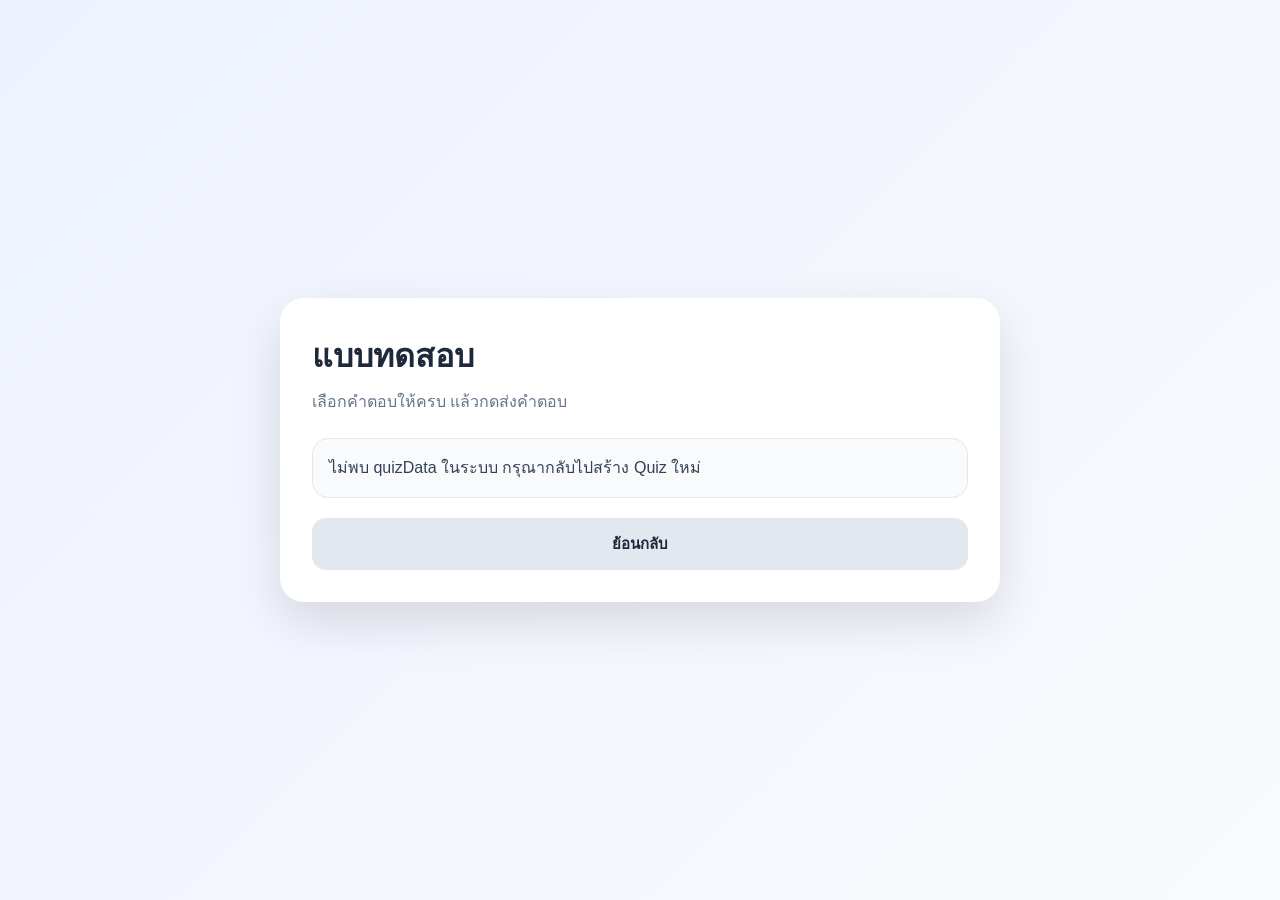
==== quiz.html @ 799140c4 "Initial commit" ====
<!DOCTYPE html>
<html lang="th">
<head>
  <meta charset="UTF-8" />
  <meta name="viewport" content="width=device-width, initial-scale=1.0" />
  <title>LetMeLearn - Quiz</title>
  <link rel="stylesheet" href="/static/style.css" />
</head>
<body>
  <div class="container">
    <h1>แบบทดสอบ</h1>
    <div class="subtitle">เลือกคำตอบให้ครบ แล้วกดส่งคำตอบ</div>

    <div id="quizContainer"></div>

    <div class="quiz-footer-actions">
      <button class="quiz-btn" id="submitQuizBtn" type="button">ส่งคำตอบ</button>
      <button class="close-btn" id="backToResultBtn" type="button">ย้อนกลับ</button>
    </div>

    <div id="scoreBox" class="score-box" style="display: none;"></div>
  </div>

  <script src="/static/quiz.js"></script>
</body>
</html>
---- static/style.css ----
* {
  box-sizing: border-box;
  font-family: Arial, sans-serif;
}

body {
  margin: 0;
  background: linear-gradient(135deg, #eef2ff, #f8fafc);
  min-height: 100vh;
  display: flex;
  align-items: center;
  justify-content: center;
  padding: 24px;
}

.container {
  width: 100%;
  max-width: 720px;
  background: white;
  border-radius: 24px;
  box-shadow: 0 20px 50px rgba(0, 0, 0, 0.12);
  padding: 32px;
  animation: fadeUp 0.5s ease;
}

h1 {
  margin-top: 0;
  margin-bottom: 8px;
  font-size: 32px;
  color: #1e293b;
}

.subtitle {
  margin-bottom: 24px;
  color: #64748b;
}

label {
  display: block;
  margin-bottom: 8px;
  font-weight: bold;
  color: #334155;
}

select,
textarea,
input[type="file"],
input[type="number"] {
  width: 100%;
  padding: 14px;
  border: 1px solid #cbd5e1;
  border-radius: 14px;
  font-size: 15px;
  outline: none;
  transition: 0.2s;
  background: #fff;
}

select:focus,
textarea:focus,
input[type="file"]:focus,
input[type="number"]:focus {
  border-color: #6366f1;
  box-shadow: 0 0 0 4px rgba(99, 102, 241, 0.12);
}

textarea {
  resize: vertical;
  min-height: 180px;
}

.field {
  margin-bottom: 18px;
}

.submit-btn,
.quiz-btn,
.close-btn {
  border: none;
  border-radius: 14px;
  padding: 14px 18px;
  font-size: 15px;
  font-weight: bold;
  cursor: pointer;
  transition: 0.2s;
}

.submit-btn {
  width: 100%;
  background: #4f46e5;
  color: white;
  margin-top: 8px;
}

.submit-btn:hover {
  background: #4338ca;
  transform: translateY(-1px);
}

.submit-btn:disabled {
  background: #94a3b8;
  cursor: not-allowed;
  transform: none;
}

.progress-wrapper {
  margin-top: 22px;
  display: none;
  animation: fadeIn 0.3s ease;
}

.progress-header {
  display: flex;
  justify-content: space-between;
  margin-bottom: 8px;
  color: #334155;
  font-weight: bold;
}

.progress-bar {
  width: 100%;
  height: 16px;
  background: #e2e8f0;
  border-radius: 999px;
  overflow: hidden;
}

.progress-fill {
  width: 0%;
  height: 100%;
  background: linear-gradient(90deg, #6366f1, #8b5cf6);
  border-radius: 999px;
  transition: width 0.35s ease;
}

.status-text {
  margin-top: 8px;
  color: #64748b;
  font-size: 14px;
}

.modal-overlay {
  position: fixed;
  inset: 0;
  background: rgba(15, 23, 42, 0.55);
  display: none;
  align-items: center;
  justify-content: center;
  padding: 20px;
  z-index: 999;
}

.modal {
  width: 100%;
  max-width: 700px;
  max-height: 85vh;
  overflow-y: auto;
  background: white;
  border-radius: 24px;
  padding: 28px;
  box-shadow: 0 24px 60px rgba(0, 0, 0, 0.2);
  animation: popIn 0.25s ease;
}

.modal h2 {
  margin-top: 0;
  color: #1e293b;
}

.summary-box {
  background: #f8fafc;
  border: 1px solid #e2e8f0;
  border-radius: 16px;
  padding: 16px;
  color: #334155;
  white-space: pre-wrap;
  line-height: 1.6;
  margin-bottom: 20px;
}

.quiz-actions {
  display: flex;
  gap: 12px;
  margin-top: 16px;
  flex-wrap: wrap;
}

.quiz-btn {
  background: #16a34a;
  color: white;
  flex: 1;
  min-width: 160px;
}

.quiz-btn:hover {
  background: #15803d;
}

.close-btn {
  background: #e2e8f0;
  color: #1e293b;
  flex: 1;
  min-width: 160px;
}

.close-btn:hover {
  background: #cbd5e1;
}

.small-note {
  font-size: 13px;
  color: #64748b;
  margin-top: 8px;
}

@keyframes fadeUp {
  from {
    opacity: 0;
    transform: translateY(18px);
  }
  to {
    opacity: 1;
    transform: translateY(0);
  }
}

@keyframes fadeIn {
  from { opacity: 0; }
  to { opacity: 1; }
}

@keyframes popIn {
  from {
    opacity: 0;
    transform: scale(0.96);
  }
  to {
    opacity: 1;
    transform: scale(1);
  }
}
.quiz-card {
  background: #ffffff;
  border: 1px solid #e2e8f0;
  border-radius: 18px;
  padding: 18px;
  margin-bottom: 18px;
  box-shadow: 0 8px 24px rgba(15, 23, 42, 0.05);
}

.quiz-question {
  font-size: 16px;
  color: #1e293b;
  margin-bottom: 14px;
  line-height: 1.6;
}

.quiz-choices {
  display: grid;
  gap: 10px;
}

.choice-item {
  display: flex;
  align-items: center;
  gap: 10px;
  background: #f8fafc;
  border: 1px solid #e2e8f0;
  border-radius: 14px;
  padding: 12px 14px;
  cursor: pointer;
  transition: 0.2s;
}

.choice-item:hover {
  background: #eef2ff;
  border-color: #6366f1;
}

.choice-item input[type="radio"] {
  width: auto;
  margin: 0;
}

.answer-result {
  margin-top: 14px;
  padding: 12px 14px;
  border-radius: 12px;
  font-size: 14px;
  font-weight: bold;
}

.answer-result.correct {
  background: #dcfce7;
  color: #166534;
  border: 1px solid #86efac;
}

.answer-result.incorrect {
  background: #fee2e2;
  color: #991b1b;
  border: 1px solid #fca5a5;
}

.score-box {
  margin-top: 20px;
  padding: 16px 18px;
  border-radius: 16px;
  background: #ede9fe;
  color: #4c1d95;
  font-size: 18px;
  font-weight: bold;
  text-align: center;
}

.quiz-footer-actions {
  display: flex;
  gap: 12px;
  margin-top: 20px;
  flex-wrap: wrap;
}
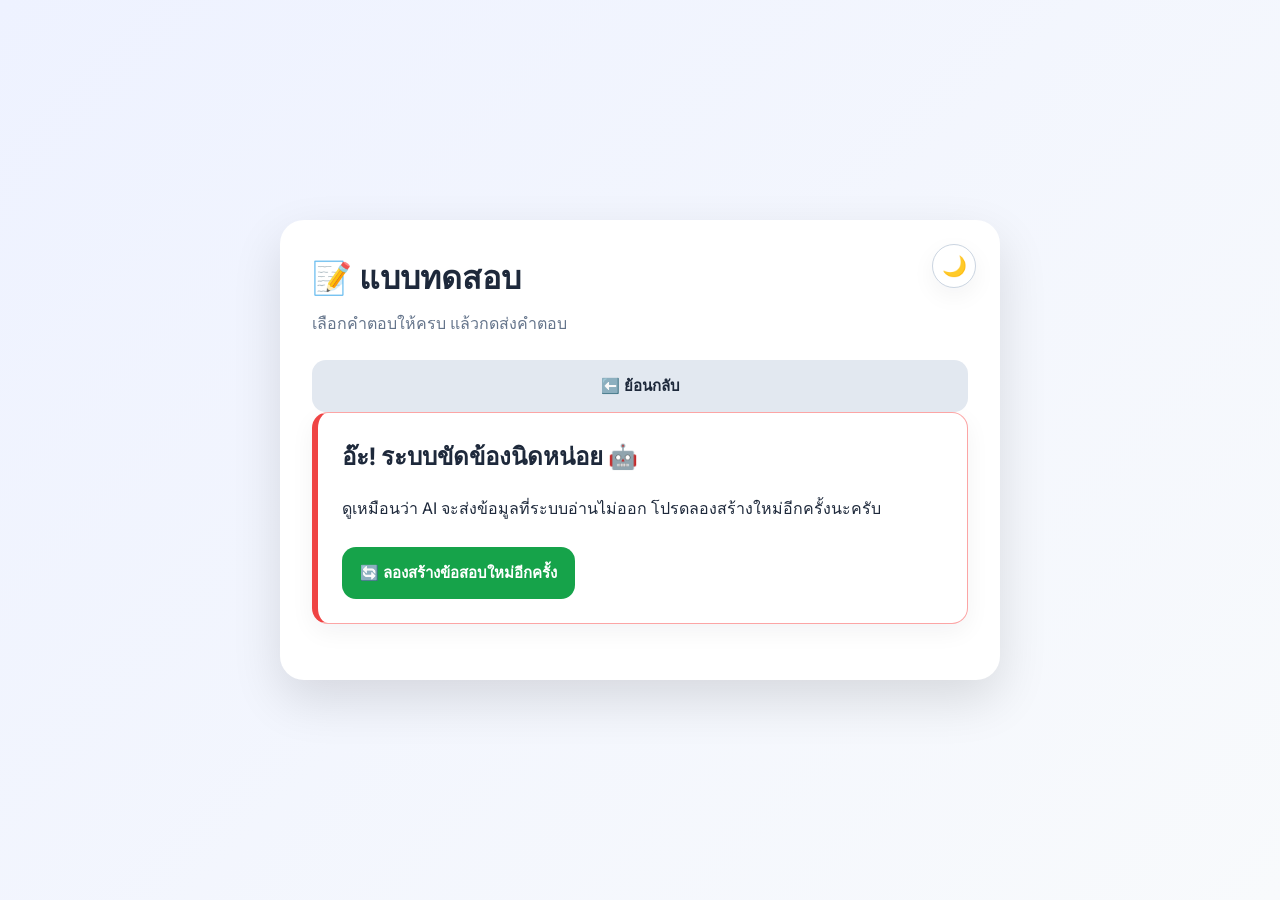
==== commit 88066580: "remove local tesseract config from main" ====
--- a/quiz.html
+++ b/quiz.html
@@ -1,26 +1,55 @@
 <!DOCTYPE html>
 <html lang="th">
+
 <head>
   <meta charset="UTF-8" />
   <meta name="viewport" content="width=device-width, initial-scale=1.0" />
   <title>LetMeLearn - Quiz</title>
-  <link rel="stylesheet" href="/static/style.css" />
+  <link href="https://fonts.googleapis.com/css2?family=Inter:wght@400;600;700&display=swap" rel="stylesheet" />
+  <link rel="stylesheet" href="static/style.css">
+  <script src="static/theme.js"></script>
 </head>
+
 <body>
   <div class="container">
-    <h1>แบบทดสอบ</h1>
+    <button class="theme-toggle" id="themeToggleBtn">🌙</button>
+    <h1>📝 แบบทดสอบ</h1>
     <div class="subtitle">เลือกคำตอบให้ครบ แล้วกดส่งคำตอบ</div>
 
     <div id="quizContainer"></div>
 
     <div class="quiz-footer-actions">
-      <button class="quiz-btn" id="submitQuizBtn" type="button">ส่งคำตอบ</button>
-      <button class="close-btn" id="backToResultBtn" type="button">ย้อนกลับ</button>
+      <button class="quiz-btn" id="submitQuizBtn" type="button">✅ ส่งคำตอบ</button>
+      <button class="close-btn" id="backToResultBtn" type="button">⬅️ ย้อนกลับ</button>
     </div>
 
     <div id="scoreBox" class="score-box" style="display: none;"></div>
+
+    <!-- Error Card (Hidden by default) -->
+    <div id="errorCard" class="error-card" style="display: none;">
+      <h2 style="margin-top:0;">อ๊ะ! ระบบขัดข้องนิดหน่อย 🤖</h2>
+      <p>ดูเหมือนว่า AI จะส่งข้อมูลที่ระบบอ่านไม่ออก โปรดลองสร้างใหม่อีกครั้งนะครับ</p>
+      <button class="quiz-btn" id="retryBtn" type="button" style="margin-top: 10px;">🔄 ลองสร้างข้อสอบใหม่อีกครั้ง</button>
+    </div>
+
   </div>
 
-  <script src="/static/quiz.js"></script>
+  <!-- Fullscreen Score Modal Overlay -->
+  <div class="modal-overlay" id="scoreModalOverlay">
+    <div class="score-modal">
+      <h2>🎉 สรุปคะแนนของคุณ</h2>
+      <div class="score-circle">
+        <span id="modalScoreText">0/0</span>
+      </div>
+      <p id="modalFeedbackText" class="feedback-text">ทำได้ดีมาก!</p>
+      <div class="score-modal-actions">
+        <button class="quiz-btn" id="tryAgainBtn" type="button">🔄 ทำข้อสอบอีกครั้ง</button>
+        <button class="close-btn" id="newQuizBtn" type="button">✨ สร้าง Quiz ใหม่</button>
+      </div>
+    </div>
+  </div>
+
+  <script src="static/quiz.js"></script>
 </body>
+
 </html>
--- a/static/style.css
+++ b/static/style.css
@@ -1,321 +1,769 @@
-* {
-  box-sizing: border-box;
-  font-family: Arial, sans-serif;
-}
-
-body {
-  margin: 0;
-  background: linear-gradient(135deg, #eef2ff, #f8fafc);
-  min-height: 100vh;
-  display: flex;
-  align-items: center;
-  justify-content: center;
-  padding: 24px;
-}
-
-.container {
-  width: 100%;
-  max-width: 720px;
-  background: white;
-  border-radius: 24px;
-  box-shadow: 0 20px 50px rgba(0, 0, 0, 0.12);
-  padding: 32px;
-  animation: fadeUp 0.5s ease;
-}
-
-h1 {
-  margin-top: 0;
-  margin-bottom: 8px;
-  font-size: 32px;
-  color: #1e293b;
-}
-
-.subtitle {
-  margin-bottom: 24px;
-  color: #64748b;
-}
-
-label {
-  display: block;
-  margin-bottom: 8px;
-  font-weight: bold;
-  color: #334155;
-}
-
-select,
-textarea,
-input[type="file"],
-input[type="number"] {
-  width: 100%;
-  padding: 14px;
-  border: 1px solid #cbd5e1;
-  border-radius: 14px;
-  font-size: 15px;
-  outline: none;
-  transition: 0.2s;
-  background: #fff;
-}
-
-select:focus,
-textarea:focus,
-input[type="file"]:focus,
-input[type="number"]:focus {
-  border-color: #6366f1;
-  box-shadow: 0 0 0 4px rgba(99, 102, 241, 0.12);
-}
-
-textarea {
-  resize: vertical;
-  min-height: 180px;
-}
-
-.field {
-  margin-bottom: 18px;
-}
-
-.submit-btn,
-.quiz-btn,
-.close-btn {
-  border: none;
-  border-radius: 14px;
-  padding: 14px 18px;
-  font-size: 15px;
-  font-weight: bold;
-  cursor: pointer;
-  transition: 0.2s;
-}
-
-.submit-btn {
-  width: 100%;
-  background: #4f46e5;
-  color: white;
-  margin-top: 8px;
-}
-
-.submit-btn:hover {
-  background: #4338ca;
-  transform: translateY(-1px);
-}
-
-.submit-btn:disabled {
-  background: #94a3b8;
-  cursor: not-allowed;
-  transform: none;
-}
-
-.progress-wrapper {
-  margin-top: 22px;
-  display: none;
-  animation: fadeIn 0.3s ease;
-}
-
-.progress-header {
-  display: flex;
-  justify-content: space-between;
-  margin-bottom: 8px;
-  color: #334155;
-  font-weight: bold;
-}
-
-.progress-bar {
-  width: 100%;
-  height: 16px;
-  background: #e2e8f0;
-  border-radius: 999px;
-  overflow: hidden;
-}
-
-.progress-fill {
-  width: 0%;
-  height: 100%;
-  background: linear-gradient(90deg, #6366f1, #8b5cf6);
-  border-radius: 999px;
-  transition: width 0.35s ease;
-}
-
-.status-text {
-  margin-top: 8px;
-  color: #64748b;
-  font-size: 14px;
-}
-
-.modal-overlay {
-  position: fixed;
-  inset: 0;
-  background: rgba(15, 23, 42, 0.55);
-  display: none;
-  align-items: center;
-  justify-content: center;
-  padding: 20px;
-  z-index: 999;
-}
-
-.modal {
-  width: 100%;
-  max-width: 700px;
-  max-height: 85vh;
-  overflow-y: auto;
-  background: white;
-  border-radius: 24px;
-  padding: 28px;
-  box-shadow: 0 24px 60px rgba(0, 0, 0, 0.2);
-  animation: popIn 0.25s ease;
-}
-
-.modal h2 {
-  margin-top: 0;
-  color: #1e293b;
-}
-
-.summary-box {
-  background: #f8fafc;
-  border: 1px solid #e2e8f0;
-  border-radius: 16px;
-  padding: 16px;
-  color: #334155;
-  white-space: pre-wrap;
-  line-height: 1.6;
-  margin-bottom: 20px;
-}
-
-.quiz-actions {
-  display: flex;
-  gap: 12px;
-  margin-top: 16px;
-  flex-wrap: wrap;
-}
-
-.quiz-btn {
-  background: #16a34a;
-  color: white;
-  flex: 1;
-  min-width: 160px;
-}
-
-.quiz-btn:hover {
-  background: #15803d;
-}
-
-.close-btn {
-  background: #e2e8f0;
-  color: #1e293b;
-  flex: 1;
-  min-width: 160px;
-}
-
-.close-btn:hover {
-  background: #cbd5e1;
-}
-
-.small-note {
-  font-size: 13px;
-  color: #64748b;
-  margin-top: 8px;
-}
-
-@keyframes fadeUp {
-  from {
-    opacity: 0;
-    transform: translateY(18px);
-  }
-  to {
-    opacity: 1;
-    transform: translateY(0);
-  }
-}
-
-@keyframes fadeIn {
-  from { opacity: 0; }
-  to { opacity: 1; }
-}
-
-@keyframes popIn {
-  from {
-    opacity: 0;
-    transform: scale(0.96);
-  }
-  to {
-    opacity: 1;
-    transform: scale(1);
-  }
-}
-.quiz-card {
-  background: #ffffff;
-  border: 1px solid #e2e8f0;
-  border-radius: 18px;
-  padding: 18px;
-  margin-bottom: 18px;
-  box-shadow: 0 8px 24px rgba(15, 23, 42, 0.05);
-}
-
-.quiz-question {
-  font-size: 16px;
-  color: #1e293b;
-  margin-bottom: 14px;
-  line-height: 1.6;
-}
-
-.quiz-choices {
-  display: grid;
-  gap: 10px;
-}
-
-.choice-item {
-  display: flex;
-  align-items: center;
-  gap: 10px;
-  background: #f8fafc;
-  border: 1px solid #e2e8f0;
-  border-radius: 14px;
-  padding: 12px 14px;
-  cursor: pointer;
-  transition: 0.2s;
-}
-
-.choice-item:hover {
-  background: #eef2ff;
-  border-color: #6366f1;
-}
-
-.choice-item input[type="radio"] {
-  width: auto;
-  margin: 0;
-}
-
-.answer-result {
-  margin-top: 14px;
-  padding: 12px 14px;
-  border-radius: 12px;
-  font-size: 14px;
-  font-weight: bold;
-}
-
-.answer-result.correct {
-  background: #dcfce7;
-  color: #166534;
-  border: 1px solid #86efac;
-}
-
-.answer-result.incorrect {
-  background: #fee2e2;
-  color: #991b1b;
-  border: 1px solid #fca5a5;
-}
-
-.score-box {
-  margin-top: 20px;
-  padding: 16px 18px;
-  border-radius: 16px;
-  background: #ede9fe;
-  color: #4c1d95;
-  font-size: 18px;
-  font-weight: bold;
-  text-align: center;
-}
-
-.quiz-footer-actions {
-  display: flex;
-  gap: 12px;
-  margin-top: 20px;
-  flex-wrap: wrap;
-}+:root {
+  --bg-gradient: linear-gradient(135deg, #eef2ff, #f8fafc);
+  --container-bg: #ffffff;
+  --text-primary: #1e293b;
+  --text-secondary: #64748b;
+  --border-color: #cbd5e1;
+  --input-bg: #ffffff;
+  --input-focus: rgba(99, 102, 241, 0.12);
+  --input-focus-border: #6366f1;
+  --primary-btn: #4f46e5;
+  --primary-btn-hover: #4338ca;
+  --success-btn: #16a34a;
+  --success-btn-hover: #15803d;
+  --secondary-btn: #e2e8f0;
+  --secondary-btn-hover: #cbd5e1;
+  --secondary-btn-text: #1e293b;
+  --progress-bg: #e2e8f0;
+  --card-bg: #ffffff;
+  --card-border: #e2e8f0;
+  --choice-bg: #f8fafc;
+  --choice-hover-bg: #eef2ff;
+  --choice-hover-border: #6366f1;
+  --summary-bg: #f8fafc;
+  --shadow-sm: 0 8px 24px rgba(15, 23, 42, 0.05);
+  --shadow-lg: 0 20px 50px rgba(0, 0, 0, 0.12);
+}
+
+body.dark-mode {
+  --bg-gradient: linear-gradient(135deg, #0f172a, #1e293b);
+  --container-bg: #1e293b;
+  --text-primary: #f1f5f9;
+  --text-secondary: #94a3b8;
+  --border-color: #334155;
+  --input-bg: #0f172a;
+  --input-focus: rgba(129, 140, 248, 0.2);
+  --input-focus-border: #818cf8;
+  --primary-btn: #6366f1;
+  --primary-btn-hover: #4f46e5;
+  --success-btn: #22c55e;
+  --success-btn-hover: #16a34a;
+  --secondary-btn: #334155;
+  --secondary-btn-hover: #475569;
+  --secondary-btn-text: #f1f5f9;
+  --progress-bg: #334155;
+  --card-bg: #0f172a;
+  --card-border: #334155;
+  --choice-bg: #1e293b;
+  --choice-hover-bg: #334155;
+  --choice-hover-border: #818cf8;
+  --summary-bg: #0f172a;
+  --shadow-sm: 0 8px 24px rgba(0, 0, 0, 0.4);
+  --shadow-lg: 0 20px 50px rgba(0, 0, 0, 0.6);
+}
+
+* {
+  box-sizing: border-box;
+  font-family: 'Inter', Arial, sans-serif;
+}
+
+body {
+  margin: 0;
+  background: var(--bg-gradient);
+  min-height: 100vh;
+  display: flex;
+  align-items: center;
+  justify-content: center;
+  padding: 24px;
+  color: var(--text-primary);
+  transition: background 0.3s ease, color 0.3s ease;
+}
+
+.container {
+  width: 100%;
+  max-width: 720px;
+  background: var(--container-bg);
+  border-radius: 24px;
+  box-shadow: var(--shadow-lg);
+  padding: 32px;
+  animation: fadeUp 0.5s ease;
+  transition: background 0.3s ease, box-shadow 0.3s ease;
+  position: relative;
+}
+
+h1 {
+  margin-top: 0;
+  margin-bottom: 8px;
+  font-size: 32px;
+  color: var(--text-primary);
+  transition: color 0.3s ease;
+}
+
+.subtitle {
+  margin-bottom: 24px;
+  color: var(--text-secondary);
+  transition: color 0.3s ease;
+}
+
+label {
+  display: block;
+  margin-bottom: 8px;
+  font-weight: bold;
+  color: var(--text-primary);
+  transition: color 0.3s ease;
+}
+
+select,
+textarea,
+input[type="text"],
+input[type="file"],
+input[type="number"] {
+  width: 100%;
+  padding: 14px;
+  border: 1px solid var(--border-color);
+  border-radius: 14px;
+  font-size: 15px;
+  outline: none;
+  transition: 0.2s;
+  background: var(--input-bg);
+  color: var(--text-primary);
+}
+
+select:focus,
+textarea:focus,
+input[type="text"]:focus,
+input[type="file"]:focus,
+input[type="number"]:focus {
+  border-color: var(--input-focus-border);
+  box-shadow: 0 0 0 4px var(--input-focus);
+}
+
+textarea {
+  resize: vertical;
+  min-height: 180px;
+}
+
+.field {
+  margin-bottom: 18px;
+}
+
+.submit-btn,
+.quiz-btn,
+.close-btn {
+  border: none;
+  border-radius: 14px;
+  padding: 14px 18px;
+  font-size: 15px;
+  font-weight: bold;
+  cursor: pointer;
+  transition: 0.2s;
+}
+
+.submit-btn {
+  width: 100%;
+  background: var(--primary-btn);
+  color: white;
+  margin-top: 8px;
+}
+
+.submit-btn:hover {
+  background: var(--primary-btn-hover);
+  transform: translateY(-1px);
+}
+
+.submit-btn:disabled {
+  background: var(--text-secondary);
+  cursor: not-allowed;
+  transform: none;
+}
+
+.progress-wrapper {
+  margin-top: 22px;
+  display: none;
+  animation: fadeIn 0.3s ease;
+}
+
+.progress-header {
+  display: flex;
+  justify-content: space-between;
+  margin-bottom: 8px;
+  color: var(--text-primary);
+  font-weight: bold;
+}
+
+.progress-bar {
+  width: 100%;
+  height: 16px;
+  background: var(--progress-bg);
+  border-radius: 999px;
+  overflow: hidden;
+  transition: background 0.3s ease;
+}
+
+.progress-fill {
+  width: 0%;
+  height: 100%;
+  background: linear-gradient(90deg, #6366f1, #8b5cf6);
+  border-radius: 999px;
+  transition: width 0.35s ease;
+}
+
+.status-text {
+  margin-top: 8px;
+  color: var(--text-secondary);
+  font-size: 14px;
+}
+
+.summary-box {
+  background: var(--summary-bg);
+  border: 1px solid var(--border-color);
+  border-radius: 16px;
+  padding: 16px;
+  color: var(--text-primary);
+  white-space: pre-wrap;
+  line-height: 1.6;
+  margin-bottom: 20px;
+  transition: background 0.3s ease, border-color 0.3s ease, color 0.3s ease;
+}
+
+.quiz-actions {
+  display: flex;
+  gap: 12px;
+  margin-top: 16px;
+  flex-wrap: wrap;
+}
+
+.quiz-btn {
+  background: var(--success-btn);
+  color: white;
+  flex: 1;
+  min-width: 160px;
+}
+
+.quiz-btn:hover {
+  background: var(--success-btn-hover);
+}
+
+.close-btn {
+  background: var(--secondary-btn);
+  color: var(--secondary-btn-text);
+  flex: 1;
+  min-width: 160px;
+}
+
+.close-btn:hover {
+  background: var(--secondary-btn-hover);
+}
+
+.quiz-card {
+  background: var(--card-bg);
+  border: 1px solid var(--card-border);
+  border-radius: 18px;
+  padding: 18px;
+  margin-bottom: 18px;
+  box-shadow: var(--shadow-sm);
+  transition: background 0.3s ease, border-color 0.3s ease;
+}
+
+.quiz-question {
+  font-size: 16px;
+  color: var(--text-primary);
+  margin-bottom: 14px;
+  line-height: 1.6;
+}
+
+.quiz-choices {
+  display: grid;
+  gap: 10px;
+}
+
+.choice-item {
+  display: flex;
+  align-items: center;
+  gap: 10px;
+  background: var(--choice-bg);
+  border: 1px solid var(--border-color);
+  border-radius: 14px;
+  padding: 12px 14px;
+  cursor: pointer;
+  transition: 0.2s;
+  color: var(--text-primary);
+}
+
+.choice-item:hover {
+  background: var(--choice-hover-bg);
+  border-color: var(--choice-hover-border);
+}
+
+.choice-item input[type="radio"] {
+  width: auto;
+  margin: 0;
+}
+
+.answer-result {
+  margin-top: 14px;
+  padding: 12px 14px;
+  border-radius: 12px;
+  font-size: 14px;
+  font-weight: bold;
+}
+
+.answer-result.correct {
+  background: #dcfce7;
+  color: #166534;
+  border: 1px solid #86efac;
+}
+
+.answer-result.incorrect {
+  background: #fee2e2;
+  color: #991b1b;
+  border: 1px solid #fca5a5;
+}
+
+body.dark-mode .answer-result.correct {
+  background: rgba(22, 101, 52, 0.3);
+  color: #86efac;
+  border: 1px solid #166534;
+}
+
+body.dark-mode .answer-result.incorrect {
+  background: rgba(153, 27, 27, 0.3);
+  color: #fca5a5;
+  border: 1px solid #991b1b;
+}
+
+.score-box {
+  margin-top: 20px;
+  padding: 16px 18px;
+  border-radius: 16px;
+  background: #ede9fe;
+  color: #4c1d95;
+  font-size: 18px;
+  font-weight: bold;
+  text-align: center;
+}
+
+body.dark-mode .score-box {
+  background: rgba(76, 29, 149, 0.3);
+  color: #c4b5fd;
+}
+
+.quiz-footer-actions {
+  display: flex;
+  gap: 12px;
+  margin-top: 20px;
+  flex-wrap: wrap;
+}
+
+/* Theme Toggle Button */
+.theme-toggle {
+  position: absolute;
+  top: 24px;
+  right: 24px;
+  background: var(--input-bg);
+  border: 1px solid var(--border-color);
+  color: var(--text-primary);
+  border-radius: 50%;
+  width: 44px;
+  height: 44px;
+  display: flex;
+  align-items: center;
+  justify-content: center;
+  font-size: 20px;
+  cursor: pointer;
+  transition: all 0.3s ease;
+  box-shadow: var(--shadow-sm);
+  z-index: 10;
+}
+
+.theme-toggle:hover {
+  transform: scale(1.05);
+  box-shadow: 0 0 15px rgba(99, 102, 241, 0.4);
+}
+
+@keyframes fadeUp {
+  from {
+    opacity: 0;
+    transform: translateY(18px);
+  }
+  to {
+    opacity: 1;
+    transform: translateY(0);
+  }
+}
+
+@keyframes fadeIn {
+  from { opacity: 0; }
+  to { opacity: 1; }
+}
+
+@keyframes popIn {
+  from {
+    opacity: 0;
+    transform: scale(0.96);
+  }
+  to {
+    opacity: 1;
+    transform: scale(1);
+  }
+}
+
+/* Section Title */
+.section-title {
+  font-size: 20px;
+  font-weight: 700;
+  color: var(--text-primary);
+  margin-top: 28px;
+  margin-bottom: 16px;
+  padding-bottom: 8px;
+  border-bottom: 2px solid var(--border-color);
+  transition: color 0.3s ease, border-color 0.3s ease;
+}
+
+/* Quiz button disabled state */
+.quiz-btn:disabled {
+  background: var(--text-secondary);
+  cursor: not-allowed;
+  transform: none;
+}
+
+/* Quiz card hover effect */
+.quiz-card:hover {
+  transform: translateY(-2px);
+  box-shadow: 0 12px 32px rgba(99, 102, 241, 0.12);
+}
+
+/* Responsive adjustments */
+@media (max-width: 480px) {
+  .container {
+    padding: 20px;
+    border-radius: 18px;
+  }
+
+  h1 {
+    font-size: 24px;
+  }
+
+  .theme-toggle {
+    width: 38px;
+    height: 38px;
+    font-size: 16px;
+    top: 16px;
+    right: 16px;
+  }
+}
+
+/* Tooltip Styles */
+.tooltip-icon {
+  display: inline-flex;
+  align-items: center;
+  justify-content: center;
+  width: 18px;
+  height: 18px;
+  background: var(--border-color);
+  color: var(--container-bg);
+  border-radius: 50%;
+  font-size: 11px;
+  margin-left: 6px;
+  cursor: help;
+  position: relative;
+  transition: background 0.2s;
+}
+
+.tooltip-icon:hover {
+  background: var(--input-focus-border);
+}
+
+.tooltip-icon::after {
+  content: attr(data-tooltip);
+  position: absolute;
+  bottom: 150%;
+  left: 50%;
+  transform: translateX(-50%);
+  background: var(--text-primary);
+  color: var(--container-bg);
+  padding: 8px 12px;
+  border-radius: 8px;
+  font-size: 13px;
+  font-weight: normal;
+  white-space: pre-wrap;
+  width: max-content;
+  max-width: 250px;
+  opacity: 0;
+  visibility: hidden;
+  transition: opacity 0.2s, bottom 0.2s;
+  box-shadow: var(--shadow-sm);
+  z-index: 100;
+  text-align: center;
+  pointer-events: none;
+}
+
+.tooltip-icon::before {
+  content: "";
+  position: absolute;
+  bottom: 110%;
+  left: 50%;
+  transform: translateX(-50%);
+  border-width: 6px;
+  border-style: solid;
+  border-color: var(--text-primary) transparent transparent transparent;
+  opacity: 0;
+  visibility: hidden;
+  transition: opacity 0.2s, bottom 0.2s;
+  z-index: 100;
+  pointer-events: none;
+}
+
+.tooltip-icon:hover::after,
+.tooltip-icon:hover::before {
+  opacity: 1;
+  visibility: visible;
+  bottom: calc(100% + 5px);
+}
+
+/* Loading Overlay Styles (Result Page) */
+.loading-overlay {
+  position: absolute;
+  inset: 0;
+  background: rgba(var(--container-bg), 0.9);
+  /* Use a fallback background if rgba parsing fails due to variable containing hex */
+  background: var(--container-bg);
+  opacity: 0.95;
+  border-radius: 24px;
+  display: none; /* hidden by default */
+  flex-direction: column;
+  align-items: center;
+  justify-content: center;
+  z-index: 50;
+  animation: fadeIn 0.3s ease;
+}
+
+body.dark-mode .loading-overlay {
+  background: var(--container-bg);
+}
+
+.spinner {
+  width: 50px;
+  height: 50px;
+  border: 4px solid var(--border-color);
+  border-top-color: var(--primary-btn);
+  border-radius: 50%;
+  animation: spin 1s linear infinite;
+  margin-bottom: 20px;
+}
+
+.loading-text {
+  font-size: 18px;
+  font-weight: 600;
+  color: var(--text-primary);
+  margin-bottom: 8px;
+}
+
+.loading-subtext {
+  font-size: 14px;
+  color: var(--text-secondary);
+}
+
+@keyframes spin {
+  to { transform: rotate(360deg); }
+}
+
+/* Choice Item Highlights */
+.choice-item.selected {
+  border-color: var(--input-focus-border);
+  background: var(--choice-hover-bg);
+}
+
+.choice-item.correct-choice,
+.choice-item.correct-choice-highlight {
+  border-color: #166534;
+  background: #dcfce7;
+  color: #166534;
+}
+
+body.dark-mode .choice-item.correct-choice,
+body.dark-mode .choice-item.correct-choice-highlight {
+  border-color: #86efac;
+  background: rgba(22, 101, 52, 0.4);
+  color: #86efac;
+}
+
+.choice-item.incorrect-choice {
+  border-color: #991b1b;
+  background: #fee2e2;
+  color: #991b1b;
+}
+
+body.dark-mode .choice-item.incorrect-choice {
+  border-color: #fca5a5;
+  background: rgba(153, 27, 27, 0.4);
+  color: #fca5a5;
+}
+
+/* Base Modal Overlays */
+.modal-overlay {
+  position: fixed;
+  inset: 0;
+  background: rgba(15, 23, 42, 0.55);
+  display: none;
+  align-items: center;
+  justify-content: center;
+  padding: 20px;
+  z-index: 999;
+}
+
+/* Score Modal */
+.score-modal {
+  width: 100%;
+  max-width: 440px;
+  background: var(--container-bg);
+  border-radius: 28px;
+  padding: 40px;
+  text-align: center;
+  box-shadow: 0 30px 60px rgba(0,0,0,0.3);
+  animation: popIn 0.4s cubic-bezier(0.175, 0.885, 0.32, 1.275);
+}
+
+.score-modal h2 {
+  margin-top: 0;
+  color: var(--text-primary);
+  font-size: 24px;
+}
+
+.score-circle {
+  width: 140px;
+  height: 140px;
+  margin: 30px auto;
+  border-radius: 50%;
+  background: linear-gradient(135deg, #6366f1, #a855f7);
+  display: flex;
+  align-items: center;
+  justify-content: center;
+  box-shadow: 0 10px 25px rgba(99, 102, 241, 0.3);
+  color: white;
+  font-size: 42px;
+  font-weight: 800;
+  letter-spacing: -2px;
+}
+
+.feedback-text {
+  font-size: 18px;
+  color: var(--text-secondary);
+  margin-bottom: 30px;
+}
+
+.score-modal-actions {
+  display: flex;
+  flex-direction: column;
+  gap: 12px;
+}
+
+.score-modal-actions button {
+  width: 100%;
+}
+
+/* Error Card */
+.error-card {
+  background: var(--container-bg);
+  border: 1px solid #fca5a5;
+  border-left: 6px solid #ef4444;
+  border-radius: 16px;
+  padding: 24px;
+  margin-bottom: 24px;
+  color: var(--text-primary);
+  box-shadow: var(--shadow-sm);
+  animation: popIn 0.3s ease;
+}
+
+body.dark-mode .error-card {
+  border: 1px solid #991b1b;
+  border-left: 6px solid #ef4444;
+}
+
+/* File Input Styling */
+input[type="file"] {
+  padding: 10px 14px;
+  color: var(--text-secondary);
+  font-family: inherit;
+  font-size: 15px;
+}
+
+input[type="file"]::file-selector-button {
+  background-color: var(--border-color);
+  color: var(--text-primary);
+  border: none;
+  padding: 8px 16px;
+  border-radius: 8px;
+  cursor: pointer;
+  font-family: inherit;
+  font-weight: 600;
+  margin-right: 16px;
+  transition: all 0.2s ease;
+}
+
+input[type="file"]::file-selector-button:hover {
+  background-color: var(--input-focus-border);
+  color: white;
+}
+
+/* Custom Number Input Wrapper */
+.number-input-wrapper {
+  display: flex;
+  align-items: center;
+  background: var(--input-bg);
+  border: 2px solid var(--border-color);
+  border-radius: 12px;
+  overflow: hidden;
+  transition: all 0.2s ease;
+  height: 52px;
+}
+
+.number-input-wrapper:focus-within {
+  border-color: var(--input-focus-border);
+  box-shadow: 0 0 0 4px rgba(99, 102, 241, 0.1);
+}
+
+.number-input-wrapper input[type="number"] {
+  flex: 1;
+  border: none;
+  border-radius: 0;
+  text-align: center;
+  padding: 0;
+  font-size: 18px;
+  font-weight: 700;
+  background: transparent;
+  color: var(--text-primary);
+  -moz-appearance: textfield; /* Hide default arrows in Firefox */
+}
+
+/* Hide default arrows in Chrome/Safari/Edge */
+.number-input-wrapper input[type="number"]::-webkit-outer-spin-button,
+.number-input-wrapper input[type="number"]::-webkit-inner-spin-button {
+  -webkit-appearance: none;
+  margin: 0;
+}
+
+.number-input-wrapper input[type="number"]:focus {
+  border: none;
+  box-shadow: none;
+  outline: none;
+}
+
+.num-btn {
+  background: transparent;
+  border: none;
+  color: var(--text-secondary);
+  font-size: 24px;
+  width: 52px;
+  height: 100%;
+  cursor: pointer;
+  display: flex;
+  align-items: center;
+  justify-content: center;
+  transition: all 0.2s;
+  user-select: none;
+}
+
+.num-btn:active {
+  background: rgba(0,0,0,0.05);
+}
+
+body.dark-mode .num-btn:active {
+  background: rgba(255,255,255,0.05);
+}
+
+.num-btn:hover {
+  color: var(--text-primary);
+  background: var(--border-color);
+}
+
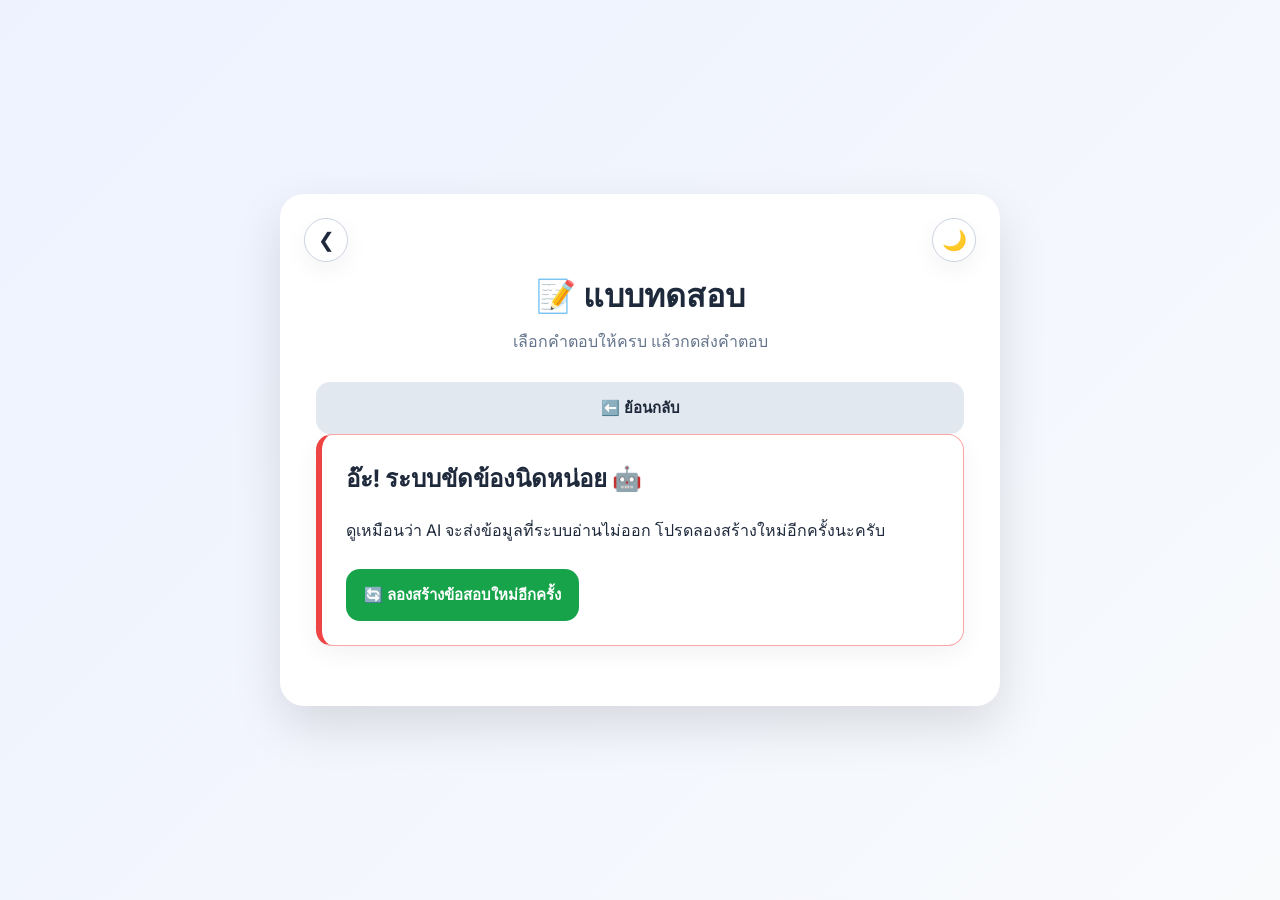
==== commit 7ae99a8a: "Score Counter Debug" ====
--- a/quiz.html
+++ b/quiz.html
@@ -12,6 +12,7 @@
 
 <body>
   <div class="container">
+    <button class="back-nav-btn" id="topBackBtn" title="ย้อนกลับ">❮</button>
     <button class="theme-toggle" id="themeToggleBtn">🌙</button>
     <h1>📝 แบบทดสอบ</h1>
     <div class="subtitle">เลือกคำตอบให้ครบ แล้วกดส่งคำตอบ</div>
@@ -46,6 +47,7 @@
         <button class="quiz-btn" id="tryAgainBtn" type="button">🔄 ทำข้อสอบอีกครั้ง</button>
         <button class="close-btn" id="newQuizBtn" type="button">✨ สร้าง Quiz ใหม่</button>
       </div>
+      <button class="outline-btn" id="viewAnswersBtn" type="button">👀 ปิดหน้าต่างนี้เพื่อดูเฉลย</button>
     </div>
   </div>
 
--- a/static/style.css
+++ b/static/style.css
@@ -75,7 +75,7 @@
   background: var(--container-bg);
   border-radius: 24px;
   box-shadow: var(--shadow-lg);
-  padding: 32px;
+  padding: 76px 36px 36px 36px;
   animation: fadeUp 0.5s ease;
   transition: background 0.3s ease, box-shadow 0.3s ease;
   position: relative;
@@ -87,12 +87,14 @@
   font-size: 32px;
   color: var(--text-primary);
   transition: color 0.3s ease;
+  text-align: center;
 }
 
 .subtitle {
-  margin-bottom: 24px;
+  margin-bottom: 28px;
   color: var(--text-secondary);
   transition: color 0.3s ease;
+  text-align: center;
 }
 
 label {
@@ -245,6 +247,25 @@
   background: var(--secondary-btn-hover);
 }
 
+.outline-btn {
+  background: transparent;
+  color: var(--text-primary);
+  border: 2px solid var(--border-color);
+  padding: 14px 24px;
+  border-radius: 12px;
+  font-size: 16px;
+  font-weight: 600;
+  cursor: pointer;
+  transition: all 0.3s ease;
+  width: 100%;
+  margin-top: 12px;
+}
+
+.outline-btn:hover {
+  background: var(--input-bg);
+  border-color: var(--text-secondary);
+}
+
 .quiz-card {
   background: var(--card-bg);
   border: 1px solid var(--card-border);
@@ -356,6 +377,8 @@
   border-radius: 50%;
   width: 44px;
   height: 44px;
+  padding: 0;
+  line-height: 1;
   display: flex;
   align-items: center;
   justify-content: center;
@@ -369,6 +392,36 @@
 .theme-toggle:hover {
   transform: scale(1.05);
   box-shadow: 0 0 15px rgba(99, 102, 241, 0.4);
+}
+
+/* Floating Back Button (Top Left) */
+.back-nav-btn {
+  position: absolute;
+  top: 24px;
+  left: 24px;
+  background: var(--input-bg);
+  border: 1px solid var(--border-color);
+  color: var(--text-primary);
+  border-radius: 50%;
+  width: 44px;
+  height: 44px;
+  padding: 0;
+  line-height: 1;
+  display: flex;
+  align-items: center;
+  justify-content: center;
+  font-size: 20px;
+  cursor: pointer;
+  transition: all 0.3s ease;
+  box-shadow: var(--shadow-sm);
+  z-index: 10;
+  text-decoration: none;
+}
+
+.back-nav-btn:hover {
+  transform: scale(1.05) translateX(-2px);
+  box-shadow: 0 0 15px rgba(99, 102, 241, 0.4);
+  background: var(--border-color);
 }
 
 @keyframes fadeUp {
@@ -426,7 +479,7 @@
 /* Responsive adjustments */
 @media (max-width: 480px) {
   .container {
-    padding: 20px;
+    padding: 64px 20px 20px 20px;
     border-radius: 18px;
   }
 
@@ -440,6 +493,14 @@
     font-size: 16px;
     top: 16px;
     right: 16px;
+  }
+
+  .back-nav-btn {
+    width: 38px;
+    height: 38px;
+    font-size: 14px;
+    top: 16px;
+    left: 16px;
   }
 }
 
@@ -476,9 +537,9 @@
   border-radius: 8px;
   font-size: 13px;
   font-weight: normal;
-  white-space: pre-wrap;
+  white-space: normal;
   width: max-content;
-  max-width: 250px;
+  max-width: 280px;
   opacity: 0;
   visibility: hidden;
   transition: opacity 0.2s, bottom 0.2s;
@@ -486,6 +547,7 @@
   z-index: 100;
   text-align: center;
   pointer-events: none;
+  line-height: 1.4;
 }
 
 .tooltip-icon::before {
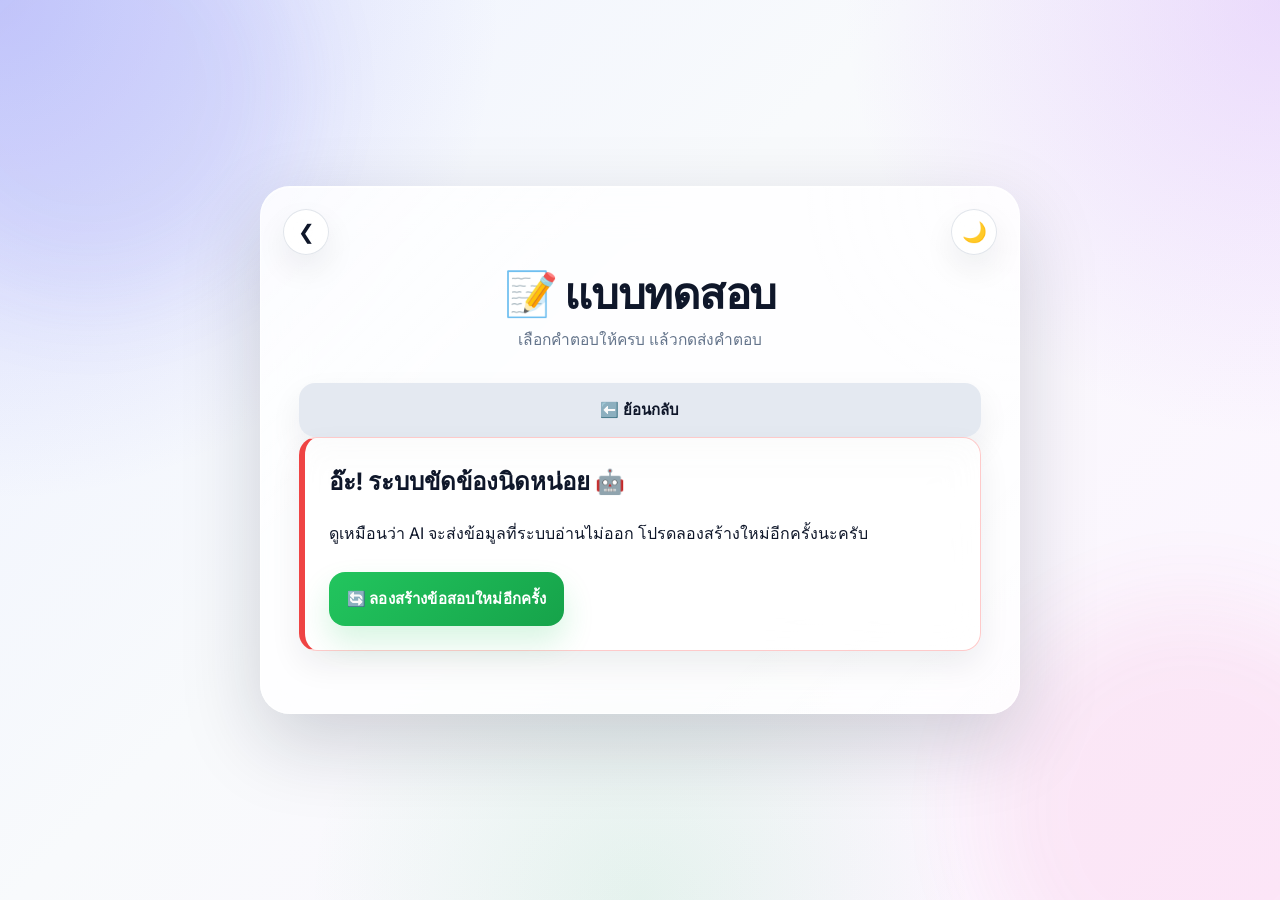
==== commit d31caa19: "Add LetmeLearn's Logo" ====
--- a/quiz.html
+++ b/quiz.html
@@ -7,6 +7,7 @@
   <title>LetMeLearn - Quiz</title>
   <link href="https://fonts.googleapis.com/css2?family=Inter:wght@400;600;700&display=swap" rel="stylesheet" />
   <link rel="stylesheet" href="static/style.css">
+  <link rel="icon" type="image/png" href="/static/favicon.png">
   <script src="static/theme.js"></script>
 </head>
 
--- a/static/style.css
+++ b/static/style.css
@@ -1,831 +1,1058 @@
-:root {
-  --bg-gradient: linear-gradient(135deg, #eef2ff, #f8fafc);
-  --container-bg: #ffffff;
-  --text-primary: #1e293b;
-  --text-secondary: #64748b;
-  --border-color: #cbd5e1;
-  --input-bg: #ffffff;
-  --input-focus: rgba(99, 102, 241, 0.12);
-  --input-focus-border: #6366f1;
-  --primary-btn: #4f46e5;
-  --primary-btn-hover: #4338ca;
-  --success-btn: #16a34a;
-  --success-btn-hover: #15803d;
-  --secondary-btn: #e2e8f0;
-  --secondary-btn-hover: #cbd5e1;
-  --secondary-btn-text: #1e293b;
-  --progress-bg: #e2e8f0;
-  --card-bg: #ffffff;
-  --card-border: #e2e8f0;
-  --choice-bg: #f8fafc;
-  --choice-hover-bg: #eef2ff;
-  --choice-hover-border: #6366f1;
-  --summary-bg: #f8fafc;
-  --shadow-sm: 0 8px 24px rgba(15, 23, 42, 0.05);
-  --shadow-lg: 0 20px 50px rgba(0, 0, 0, 0.12);
-}
-
-body.dark-mode {
-  --bg-gradient: linear-gradient(135deg, #0f172a, #1e293b);
-  --container-bg: #1e293b;
-  --text-primary: #f1f5f9;
-  --text-secondary: #94a3b8;
-  --border-color: #334155;
-  --input-bg: #0f172a;
-  --input-focus: rgba(129, 140, 248, 0.2);
-  --input-focus-border: #818cf8;
-  --primary-btn: #6366f1;
-  --primary-btn-hover: #4f46e5;
-  --success-btn: #22c55e;
-  --success-btn-hover: #16a34a;
-  --secondary-btn: #334155;
-  --secondary-btn-hover: #475569;
-  --secondary-btn-text: #f1f5f9;
-  --progress-bg: #334155;
-  --card-bg: #0f172a;
-  --card-border: #334155;
-  --choice-bg: #1e293b;
-  --choice-hover-bg: #334155;
-  --choice-hover-border: #818cf8;
-  --summary-bg: #0f172a;
-  --shadow-sm: 0 8px 24px rgba(0, 0, 0, 0.4);
-  --shadow-lg: 0 20px 50px rgba(0, 0, 0, 0.6);
-}
-
-* {
-  box-sizing: border-box;
-  font-family: 'Inter', Arial, sans-serif;
-}
-
-body {
-  margin: 0;
-  background: var(--bg-gradient);
-  min-height: 100vh;
-  display: flex;
-  align-items: center;
-  justify-content: center;
-  padding: 24px;
-  color: var(--text-primary);
-  transition: background 0.3s ease, color 0.3s ease;
-}
-
-.container {
-  width: 100%;
-  max-width: 720px;
-  background: var(--container-bg);
-  border-radius: 24px;
-  box-shadow: var(--shadow-lg);
-  padding: 76px 36px 36px 36px;
-  animation: fadeUp 0.5s ease;
-  transition: background 0.3s ease, box-shadow 0.3s ease;
-  position: relative;
-}
-
-h1 {
-  margin-top: 0;
-  margin-bottom: 8px;
-  font-size: 32px;
-  color: var(--text-primary);
-  transition: color 0.3s ease;
-  text-align: center;
-}
-
-.subtitle {
-  margin-bottom: 28px;
-  color: var(--text-secondary);
-  transition: color 0.3s ease;
-  text-align: center;
-}
-
-label {
-  display: block;
-  margin-bottom: 8px;
-  font-weight: bold;
-  color: var(--text-primary);
-  transition: color 0.3s ease;
-}
-
-select,
-textarea,
-input[type="text"],
-input[type="file"],
-input[type="number"] {
-  width: 100%;
-  padding: 14px;
-  border: 1px solid var(--border-color);
-  border-radius: 14px;
-  font-size: 15px;
-  outline: none;
-  transition: 0.2s;
-  background: var(--input-bg);
-  color: var(--text-primary);
-}
-
-select:focus,
-textarea:focus,
-input[type="text"]:focus,
-input[type="file"]:focus,
-input[type="number"]:focus {
-  border-color: var(--input-focus-border);
-  box-shadow: 0 0 0 4px var(--input-focus);
-}
-
-textarea {
-  resize: vertical;
-  min-height: 180px;
-}
-
-.field {
-  margin-bottom: 18px;
-}
-
-.submit-btn,
-.quiz-btn,
-.close-btn {
-  border: none;
-  border-radius: 14px;
-  padding: 14px 18px;
-  font-size: 15px;
-  font-weight: bold;
-  cursor: pointer;
-  transition: 0.2s;
-}
-
-.submit-btn {
-  width: 100%;
-  background: var(--primary-btn);
-  color: white;
-  margin-top: 8px;
-}
-
-.submit-btn:hover {
-  background: var(--primary-btn-hover);
-  transform: translateY(-1px);
-}
-
-.submit-btn:disabled {
-  background: var(--text-secondary);
-  cursor: not-allowed;
-  transform: none;
-}
-
-.progress-wrapper {
-  margin-top: 22px;
-  display: none;
-  animation: fadeIn 0.3s ease;
-}
-
-.progress-header {
-  display: flex;
-  justify-content: space-between;
-  margin-bottom: 8px;
-  color: var(--text-primary);
-  font-weight: bold;
-}
-
-.progress-bar {
-  width: 100%;
-  height: 16px;
-  background: var(--progress-bg);
-  border-radius: 999px;
-  overflow: hidden;
-  transition: background 0.3s ease;
-}
-
-.progress-fill {
-  width: 0%;
-  height: 100%;
-  background: linear-gradient(90deg, #6366f1, #8b5cf6);
-  border-radius: 999px;
-  transition: width 0.35s ease;
-}
-
-.status-text {
-  margin-top: 8px;
-  color: var(--text-secondary);
-  font-size: 14px;
-}
-
-.summary-box {
-  background: var(--summary-bg);
-  border: 1px solid var(--border-color);
-  border-radius: 16px;
-  padding: 16px;
-  color: var(--text-primary);
-  white-space: pre-wrap;
-  line-height: 1.6;
-  margin-bottom: 20px;
-  transition: background 0.3s ease, border-color 0.3s ease, color 0.3s ease;
-}
-
-.quiz-actions {
-  display: flex;
-  gap: 12px;
-  margin-top: 16px;
-  flex-wrap: wrap;
-}
-
-.quiz-btn {
-  background: var(--success-btn);
-  color: white;
-  flex: 1;
-  min-width: 160px;
-}
-
-.quiz-btn:hover {
-  background: var(--success-btn-hover);
-}
-
-.close-btn {
-  background: var(--secondary-btn);
-  color: var(--secondary-btn-text);
-  flex: 1;
-  min-width: 160px;
-}
-
-.close-btn:hover {
-  background: var(--secondary-btn-hover);
-}
-
-.outline-btn {
-  background: transparent;
-  color: var(--text-primary);
-  border: 2px solid var(--border-color);
-  padding: 14px 24px;
-  border-radius: 12px;
-  font-size: 16px;
-  font-weight: 600;
-  cursor: pointer;
-  transition: all 0.3s ease;
-  width: 100%;
-  margin-top: 12px;
-}
-
-.outline-btn:hover {
-  background: var(--input-bg);
-  border-color: var(--text-secondary);
-}
-
-.quiz-card {
-  background: var(--card-bg);
-  border: 1px solid var(--card-border);
-  border-radius: 18px;
-  padding: 18px;
-  margin-bottom: 18px;
-  box-shadow: var(--shadow-sm);
-  transition: background 0.3s ease, border-color 0.3s ease;
-}
-
-.quiz-question {
-  font-size: 16px;
-  color: var(--text-primary);
-  margin-bottom: 14px;
-  line-height: 1.6;
-}
-
-.quiz-choices {
-  display: grid;
-  gap: 10px;
-}
-
-.choice-item {
-  display: flex;
-  align-items: center;
-  gap: 10px;
-  background: var(--choice-bg);
-  border: 1px solid var(--border-color);
-  border-radius: 14px;
-  padding: 12px 14px;
-  cursor: pointer;
-  transition: 0.2s;
-  color: var(--text-primary);
-}
-
-.choice-item:hover {
-  background: var(--choice-hover-bg);
-  border-color: var(--choice-hover-border);
-}
-
-.choice-item input[type="radio"] {
-  width: auto;
-  margin: 0;
-}
-
-.answer-result {
-  margin-top: 14px;
-  padding: 12px 14px;
-  border-radius: 12px;
-  font-size: 14px;
-  font-weight: bold;
-}
-
-.answer-result.correct {
-  background: #dcfce7;
-  color: #166534;
-  border: 1px solid #86efac;
-}
-
-.answer-result.incorrect {
-  background: #fee2e2;
-  color: #991b1b;
-  border: 1px solid #fca5a5;
-}
-
-body.dark-mode .answer-result.correct {
-  background: rgba(22, 101, 52, 0.3);
-  color: #86efac;
-  border: 1px solid #166534;
-}
-
-body.dark-mode .answer-result.incorrect {
-  background: rgba(153, 27, 27, 0.3);
-  color: #fca5a5;
-  border: 1px solid #991b1b;
-}
-
-.score-box {
-  margin-top: 20px;
-  padding: 16px 18px;
-  border-radius: 16px;
-  background: #ede9fe;
-  color: #4c1d95;
-  font-size: 18px;
-  font-weight: bold;
-  text-align: center;
-}
-
-body.dark-mode .score-box {
-  background: rgba(76, 29, 149, 0.3);
-  color: #c4b5fd;
-}
-
-.quiz-footer-actions {
-  display: flex;
-  gap: 12px;
-  margin-top: 20px;
-  flex-wrap: wrap;
-}
-
-/* Theme Toggle Button */
-.theme-toggle {
-  position: absolute;
-  top: 24px;
-  right: 24px;
-  background: var(--input-bg);
-  border: 1px solid var(--border-color);
-  color: var(--text-primary);
-  border-radius: 50%;
-  width: 44px;
-  height: 44px;
-  padding: 0;
-  line-height: 1;
-  display: flex;
-  align-items: center;
-  justify-content: center;
-  font-size: 20px;
-  cursor: pointer;
-  transition: all 0.3s ease;
-  box-shadow: var(--shadow-sm);
-  z-index: 10;
-}
-
-.theme-toggle:hover {
-  transform: scale(1.05);
-  box-shadow: 0 0 15px rgba(99, 102, 241, 0.4);
-}
-
-/* Floating Back Button (Top Left) */
-.back-nav-btn {
-  position: absolute;
-  top: 24px;
-  left: 24px;
-  background: var(--input-bg);
-  border: 1px solid var(--border-color);
-  color: var(--text-primary);
-  border-radius: 50%;
-  width: 44px;
-  height: 44px;
-  padding: 0;
-  line-height: 1;
-  display: flex;
-  align-items: center;
-  justify-content: center;
-  font-size: 20px;
-  cursor: pointer;
-  transition: all 0.3s ease;
-  box-shadow: var(--shadow-sm);
-  z-index: 10;
-  text-decoration: none;
-}
-
-.back-nav-btn:hover {
-  transform: scale(1.05) translateX(-2px);
-  box-shadow: 0 0 15px rgba(99, 102, 241, 0.4);
-  background: var(--border-color);
-}
-
-@keyframes fadeUp {
-  from {
-    opacity: 0;
-    transform: translateY(18px);
-  }
-  to {
-    opacity: 1;
-    transform: translateY(0);
-  }
-}
-
-@keyframes fadeIn {
-  from { opacity: 0; }
-  to { opacity: 1; }
-}
-
-@keyframes popIn {
-  from {
-    opacity: 0;
-    transform: scale(0.96);
-  }
-  to {
-    opacity: 1;
-    transform: scale(1);
-  }
-}
-
-/* Section Title */
-.section-title {
-  font-size: 20px;
-  font-weight: 700;
-  color: var(--text-primary);
-  margin-top: 28px;
-  margin-bottom: 16px;
-  padding-bottom: 8px;
-  border-bottom: 2px solid var(--border-color);
-  transition: color 0.3s ease, border-color 0.3s ease;
-}
-
-/* Quiz button disabled state */
-.quiz-btn:disabled {
-  background: var(--text-secondary);
-  cursor: not-allowed;
-  transform: none;
-}
-
-/* Quiz card hover effect */
-.quiz-card:hover {
-  transform: translateY(-2px);
-  box-shadow: 0 12px 32px rgba(99, 102, 241, 0.12);
-}
-
-/* Responsive adjustments */
-@media (max-width: 480px) {
-  .container {
-    padding: 64px 20px 20px 20px;
-    border-radius: 18px;
-  }
-
-  h1 {
-    font-size: 24px;
-  }
-
-  .theme-toggle {
-    width: 38px;
-    height: 38px;
-    font-size: 16px;
-    top: 16px;
-    right: 16px;
-  }
-
-  .back-nav-btn {
-    width: 38px;
-    height: 38px;
-    font-size: 14px;
-    top: 16px;
-    left: 16px;
-  }
-}
-
-/* Tooltip Styles */
-.tooltip-icon {
-  display: inline-flex;
-  align-items: center;
-  justify-content: center;
-  width: 18px;
-  height: 18px;
-  background: var(--border-color);
-  color: var(--container-bg);
-  border-radius: 50%;
-  font-size: 11px;
-  margin-left: 6px;
-  cursor: help;
-  position: relative;
-  transition: background 0.2s;
-}
-
-.tooltip-icon:hover {
-  background: var(--input-focus-border);
-}
-
-.tooltip-icon::after {
-  content: attr(data-tooltip);
-  position: absolute;
-  bottom: 150%;
-  left: 50%;
-  transform: translateX(-50%);
-  background: var(--text-primary);
-  color: var(--container-bg);
-  padding: 8px 12px;
-  border-radius: 8px;
-  font-size: 13px;
-  font-weight: normal;
-  white-space: normal;
-  width: max-content;
-  max-width: 280px;
-  opacity: 0;
-  visibility: hidden;
-  transition: opacity 0.2s, bottom 0.2s;
-  box-shadow: var(--shadow-sm);
-  z-index: 100;
-  text-align: center;
-  pointer-events: none;
-  line-height: 1.4;
-}
-
-.tooltip-icon::before {
-  content: "";
-  position: absolute;
-  bottom: 110%;
-  left: 50%;
-  transform: translateX(-50%);
-  border-width: 6px;
-  border-style: solid;
-  border-color: var(--text-primary) transparent transparent transparent;
-  opacity: 0;
-  visibility: hidden;
-  transition: opacity 0.2s, bottom 0.2s;
-  z-index: 100;
-  pointer-events: none;
-}
-
-.tooltip-icon:hover::after,
-.tooltip-icon:hover::before {
-  opacity: 1;
-  visibility: visible;
-  bottom: calc(100% + 5px);
-}
-
-/* Loading Overlay Styles (Result Page) */
-.loading-overlay {
-  position: absolute;
-  inset: 0;
-  background: rgba(var(--container-bg), 0.9);
-  /* Use a fallback background if rgba parsing fails due to variable containing hex */
-  background: var(--container-bg);
-  opacity: 0.95;
-  border-radius: 24px;
-  display: none; /* hidden by default */
-  flex-direction: column;
-  align-items: center;
-  justify-content: center;
-  z-index: 50;
-  animation: fadeIn 0.3s ease;
-}
-
-body.dark-mode .loading-overlay {
-  background: var(--container-bg);
-}
-
-.spinner {
-  width: 50px;
-  height: 50px;
-  border: 4px solid var(--border-color);
-  border-top-color: var(--primary-btn);
-  border-radius: 50%;
-  animation: spin 1s linear infinite;
-  margin-bottom: 20px;
-}
-
-.loading-text {
-  font-size: 18px;
-  font-weight: 600;
-  color: var(--text-primary);
-  margin-bottom: 8px;
-}
-
-.loading-subtext {
-  font-size: 14px;
-  color: var(--text-secondary);
-}
-
-@keyframes spin {
-  to { transform: rotate(360deg); }
-}
-
-/* Choice Item Highlights */
-.choice-item.selected {
-  border-color: var(--input-focus-border);
-  background: var(--choice-hover-bg);
-}
-
-.choice-item.correct-choice,
-.choice-item.correct-choice-highlight {
-  border-color: #166534;
-  background: #dcfce7;
-  color: #166534;
-}
-
-body.dark-mode .choice-item.correct-choice,
-body.dark-mode .choice-item.correct-choice-highlight {
-  border-color: #86efac;
-  background: rgba(22, 101, 52, 0.4);
-  color: #86efac;
-}
-
-.choice-item.incorrect-choice {
-  border-color: #991b1b;
-  background: #fee2e2;
-  color: #991b1b;
-}
-
-body.dark-mode .choice-item.incorrect-choice {
-  border-color: #fca5a5;
-  background: rgba(153, 27, 27, 0.4);
-  color: #fca5a5;
-}
-
-/* Base Modal Overlays */
-.modal-overlay {
-  position: fixed;
-  inset: 0;
-  background: rgba(15, 23, 42, 0.55);
-  display: none;
-  align-items: center;
-  justify-content: center;
-  padding: 20px;
-  z-index: 999;
-}
-
-/* Score Modal */
-.score-modal {
-  width: 100%;
-  max-width: 440px;
-  background: var(--container-bg);
-  border-radius: 28px;
-  padding: 40px;
-  text-align: center;
-  box-shadow: 0 30px 60px rgba(0,0,0,0.3);
-  animation: popIn 0.4s cubic-bezier(0.175, 0.885, 0.32, 1.275);
-}
-
-.score-modal h2 {
-  margin-top: 0;
-  color: var(--text-primary);
-  font-size: 24px;
-}
-
-.score-circle {
-  width: 140px;
-  height: 140px;
-  margin: 30px auto;
-  border-radius: 50%;
-  background: linear-gradient(135deg, #6366f1, #a855f7);
-  display: flex;
-  align-items: center;
-  justify-content: center;
-  box-shadow: 0 10px 25px rgba(99, 102, 241, 0.3);
-  color: white;
-  font-size: 42px;
-  font-weight: 800;
-  letter-spacing: -2px;
-}
-
-.feedback-text {
-  font-size: 18px;
-  color: var(--text-secondary);
-  margin-bottom: 30px;
-}
-
-.score-modal-actions {
-  display: flex;
-  flex-direction: column;
-  gap: 12px;
-}
-
-.score-modal-actions button {
-  width: 100%;
-}
-
-/* Error Card */
-.error-card {
-  background: var(--container-bg);
-  border: 1px solid #fca5a5;
-  border-left: 6px solid #ef4444;
-  border-radius: 16px;
-  padding: 24px;
-  margin-bottom: 24px;
-  color: var(--text-primary);
-  box-shadow: var(--shadow-sm);
-  animation: popIn 0.3s ease;
-}
-
-body.dark-mode .error-card {
-  border: 1px solid #991b1b;
-  border-left: 6px solid #ef4444;
-}
-
-/* File Input Styling */
-input[type="file"] {
-  padding: 10px 14px;
-  color: var(--text-secondary);
-  font-family: inherit;
-  font-size: 15px;
-}
-
-input[type="file"]::file-selector-button {
-  background-color: var(--border-color);
-  color: var(--text-primary);
-  border: none;
-  padding: 8px 16px;
-  border-radius: 8px;
-  cursor: pointer;
-  font-family: inherit;
-  font-weight: 600;
-  margin-right: 16px;
-  transition: all 0.2s ease;
-}
-
-input[type="file"]::file-selector-button:hover {
-  background-color: var(--input-focus-border);
-  color: white;
-}
-
-/* Custom Number Input Wrapper */
-.number-input-wrapper {
-  display: flex;
-  align-items: center;
-  background: var(--input-bg);
-  border: 2px solid var(--border-color);
-  border-radius: 12px;
-  overflow: hidden;
-  transition: all 0.2s ease;
-  height: 52px;
-}
-
-.number-input-wrapper:focus-within {
-  border-color: var(--input-focus-border);
-  box-shadow: 0 0 0 4px rgba(99, 102, 241, 0.1);
-}
-
-.number-input-wrapper input[type="number"] {
-  flex: 1;
-  border: none;
-  border-radius: 0;
-  text-align: center;
-  padding: 0;
-  font-size: 18px;
-  font-weight: 700;
-  background: transparent;
-  color: var(--text-primary);
-  -moz-appearance: textfield; /* Hide default arrows in Firefox */
-}
-
-/* Hide default arrows in Chrome/Safari/Edge */
-.number-input-wrapper input[type="number"]::-webkit-outer-spin-button,
-.number-input-wrapper input[type="number"]::-webkit-inner-spin-button {
-  -webkit-appearance: none;
-  margin: 0;
-}
-
-.number-input-wrapper input[type="number"]:focus {
-  border: none;
-  box-shadow: none;
-  outline: none;
-}
-
-.num-btn {
-  background: transparent;
-  border: none;
-  color: var(--text-secondary);
-  font-size: 24px;
-  width: 52px;
-  height: 100%;
-  cursor: pointer;
-  display: flex;
-  align-items: center;
-  justify-content: center;
-  transition: all 0.2s;
-  user-select: none;
-}
-
-.num-btn:active {
-  background: rgba(0,0,0,0.05);
-}
-
-body.dark-mode .num-btn:active {
-  background: rgba(255,255,255,0.05);
-}
-
-.num-btn:hover {
-  color: var(--text-primary);
-  background: var(--border-color);
-}
-+:root {
+  --bg-gradient:
+    radial-gradient(circle at top left, rgba(99, 102, 241, 0.24), transparent 32%),
+    radial-gradient(circle at top right, rgba(168, 85, 247, 0.18), transparent 28%),
+    radial-gradient(circle at bottom center, rgba(34, 197, 94, 0.10), transparent 30%),
+    linear-gradient(135deg, #eef2ff 0%, #f8fafc 42%, #fdf4ff 100%);
+  --container-bg: rgba(255, 255, 255, 0.78);
+  --container-border: rgba(255, 255, 255, 0.65);
+  --text-primary: #0f172a;
+  --text-secondary: #64748b;
+  --text-soft: #94a3b8;
+  --border-color: rgba(148, 163, 184, 0.28);
+  --input-bg: rgba(255, 255, 255, 0.78);
+  --input-focus: rgba(99, 102, 241, 0.14);
+  --input-focus-border: #6366f1;
+  --primary-btn: linear-gradient(135deg, #6366f1 0%, #8b5cf6 54%, #ec4899 100%);
+  --primary-btn-hover: linear-gradient(135deg, #4f46e5 0%, #7c3aed 54%, #db2777 100%);
+  --success-btn: linear-gradient(135deg, #22c55e, #16a34a);
+  --success-btn-hover: linear-gradient(135deg, #16a34a, #15803d);
+  --secondary-btn: rgba(226, 232, 240, 0.92);
+  --secondary-btn-hover: rgba(203, 213, 225, 0.98);
+  --secondary-btn-text: #0f172a;
+  --progress-bg: rgba(226, 232, 240, 0.92);
+  --progress-fill: linear-gradient(90deg, #6366f1 0%, #8b5cf6 48%, #ec4899 100%);
+  --card-bg: rgba(255, 255, 255, 0.82);
+  --card-border: rgba(226, 232, 240, 0.95);
+  --choice-bg: rgba(248, 250, 252, 0.92);
+  --choice-hover-bg: rgba(238, 242, 255, 0.96);
+  --choice-hover-border: #6366f1;
+  --summary-bg: rgba(248, 250, 252, 0.72);
+  --glass-highlight: rgba(255, 255, 255, 0.65);
+  --shadow-sm: 0 14px 32px rgba(15, 23, 42, 0.07);
+  --shadow-md: 0 22px 48px rgba(76, 29, 149, 0.10);
+  --shadow-lg: 0 28px 80px rgba(15, 23, 42, 0.18);
+  --glow: 0 0 0 1px rgba(255,255,255,0.6), 0 18px 45px rgba(99, 102, 241, 0.18);
+  --radius-xl: 30px;
+  --radius-lg: 22px;
+  --radius-md: 16px;
+}
+
+body.dark-mode {
+  --bg-gradient:
+    radial-gradient(circle at top left, rgba(129, 140, 248, 0.22), transparent 24%),
+    radial-gradient(circle at top right, rgba(217, 70, 239, 0.18), transparent 22%),
+    radial-gradient(circle at bottom center, rgba(34, 197, 94, 0.10), transparent 24%),
+    linear-gradient(135deg, #020617 0%, #0f172a 46%, #1e1b4b 100%);
+  --container-bg: rgba(15, 23, 42, 0.74);
+  --container-border: rgba(99, 102, 241, 0.18);
+  --text-primary: #f8fafc;
+  --text-secondary: #94a3b8;
+  --text-soft: #64748b;
+  --border-color: rgba(71, 85, 105, 0.65);
+  --input-bg: rgba(2, 6, 23, 0.72);
+  --input-focus: rgba(129, 140, 248, 0.18);
+  --input-focus-border: #818cf8;
+  --primary-btn: linear-gradient(135deg, #818cf8 0%, #8b5cf6 50%, #ec4899 100%);
+  --primary-btn-hover: linear-gradient(135deg, #6366f1 0%, #7c3aed 50%, #db2777 100%);
+  --success-btn: linear-gradient(135deg, #22c55e, #16a34a);
+  --success-btn-hover: linear-gradient(135deg, #16a34a, #15803d);
+  --secondary-btn: rgba(30, 41, 59, 0.95);
+  --secondary-btn-hover: rgba(51, 65, 85, 0.98);
+  --secondary-btn-text: #f8fafc;
+  --progress-bg: rgba(51, 65, 85, 0.95);
+  --progress-fill: linear-gradient(90deg, #818cf8 0%, #c084fc 48%, #f472b6 100%);
+  --card-bg: rgba(2, 6, 23, 0.58);
+  --card-border: rgba(71, 85, 105, 0.8);
+  --choice-bg: rgba(15, 23, 42, 0.88);
+  --choice-hover-bg: rgba(30, 41, 59, 0.96);
+  --choice-hover-border: #818cf8;
+  --summary-bg: rgba(2, 6, 23, 0.56);
+  --glass-highlight: rgba(255, 255, 255, 0.06);
+  --shadow-sm: 0 16px 30px rgba(0, 0, 0, 0.24);
+  --shadow-md: 0 22px 48px rgba(79, 70, 229, 0.16);
+  --shadow-lg: 0 30px 90px rgba(0, 0, 0, 0.42);
+  --glow: 0 0 0 1px rgba(129,140,248,0.15), 0 18px 45px rgba(99, 102, 241, 0.22);
+}
+
+* {
+  box-sizing: border-box;
+  font-family: 'Inter', 'Segoe UI', Arial, sans-serif;
+}
+
+html {
+  scroll-behavior: smooth;
+}
+
+body {
+  margin: 0;
+  background: var(--bg-gradient);
+  background-attachment: fixed;
+  min-height: 100vh;
+  display: flex;
+  align-items: center;
+  justify-content: center;
+  padding: 28px;
+  color: var(--text-primary);
+  transition: background 0.35s ease, color 0.35s ease;
+  position: relative;
+  overflow-x: hidden;
+}
+
+body::before,
+body::after {
+  content: "";
+  position: fixed;
+  width: 420px;
+  height: 420px;
+  border-radius: 999px;
+  filter: blur(48px);
+  opacity: 0.45;
+  pointer-events: none;
+  z-index: 0;
+  animation: floatBlob 16s ease-in-out infinite;
+}
+
+body::before {
+  top: -120px;
+  left: -120px;
+  background: rgba(99, 102, 241, 0.24);
+}
+
+body::after {
+  right: -120px;
+  bottom: -120px;
+  background: rgba(236, 72, 153, 0.18);
+  animation-delay: -8s;
+}
+
+.container {
+  width: 100%;
+  max-width: 760px;
+  background: var(--container-bg);
+  border: 1px solid var(--container-border);
+  backdrop-filter: blur(22px);
+  -webkit-backdrop-filter: blur(22px);
+  border-radius: var(--radius-xl);
+  box-shadow: var(--shadow-lg), inset 0 1px 0 var(--glass-highlight);
+  padding: 84px 38px 38px 38px;
+  animation: fadeUp 0.7s ease;
+  transition: background 0.35s ease, box-shadow 0.35s ease, border-color 0.35s ease, transform 0.35s ease;
+  position: relative;
+  overflow: hidden;
+  z-index: 1;
+}
+
+.container::before {
+  content: "";
+  position: absolute;
+  inset: 0;
+  background:
+    linear-gradient(135deg, rgba(255,255,255,0.26), transparent 28%, transparent 72%, rgba(255,255,255,0.08)),
+    radial-gradient(circle at top right, rgba(255,255,255,0.22), transparent 24%);
+  pointer-events: none;
+}
+
+.container > * {
+  position: relative;
+  z-index: 1;
+}
+
+h1 {
+  margin-top: 0;
+  margin-bottom: 10px;
+  font-size: clamp(2rem, 3.4vw, 3rem);
+  line-height: 1.05;
+  letter-spacing: -0.03em;
+  color: var(--text-primary);
+  text-align: center;
+  text-wrap: balance;
+}
+
+h1,
+.section-title,
+.score-modal h2 {
+  text-shadow: 0 1px 0 rgba(255,255,255,0.18);
+}
+
+.subtitle {
+  margin: 0 auto 30px;
+  color: var(--text-secondary);
+  text-align: center;
+  max-width: 620px;
+  line-height: 1.7;
+  font-size: 15.5px;
+}
+
+label {
+  display: flex;
+  align-items: center;
+  gap: 6px;
+  margin-bottom: 9px;
+  font-weight: 700;
+  font-size: 14.5px;
+  color: var(--text-primary);
+}
+
+select,
+textarea,
+input[type="text"],
+input[type="file"],
+input[type="number"] {
+  width: 100%;
+  padding: 15px 16px;
+  border: 1px solid var(--border-color);
+  border-radius: 16px;
+  font-size: 15px;
+  outline: none;
+  transition: border-color 0.22s ease, box-shadow 0.22s ease, background 0.22s ease, transform 0.22s ease;
+  background: var(--input-bg);
+  color: var(--text-primary);
+  box-shadow: inset 0 1px 0 rgba(255,255,255,0.22);
+}
+
+select:hover,
+textarea:hover,
+input[type="text"]:hover,
+input[type="file"]:hover,
+input[type="number"]:hover {
+  border-color: rgba(99, 102, 241, 0.32);
+}
+
+select:focus,
+textarea:focus,
+input[type="text"]:focus,
+input[type="file"]:focus,
+input[type="number"]:focus {
+  border-color: var(--input-focus-border);
+  box-shadow: 0 0 0 5px var(--input-focus), var(--shadow-sm);
+  transform: translateY(-1px);
+}
+
+textarea {
+  resize: vertical;
+  min-height: 200px;
+  line-height: 1.65;
+}
+
+.field {
+  margin-bottom: 20px;
+}
+
+.submit-btn,
+.quiz-btn,
+.close-btn {
+  border: none;
+  border-radius: 16px;
+  padding: 15px 18px;
+  font-size: 15px;
+  font-weight: 800;
+  letter-spacing: 0.01em;
+  cursor: pointer;
+  transition: transform 0.22s ease, box-shadow 0.22s ease, background 0.22s ease, opacity 0.22s ease;
+  box-shadow: var(--shadow-sm);
+}
+
+.submit-btn,
+.quiz-btn {
+  color: white;
+}
+
+.submit-btn {
+  width: 100%;
+  background: var(--primary-btn);
+  margin-top: 10px;
+  box-shadow: 0 18px 35px rgba(99, 102, 241, 0.22);
+}
+
+.submit-btn:hover,
+.quiz-btn:hover,
+.close-btn:hover,
+.outline-btn:hover {
+  transform: translateY(-2px);
+}
+
+.submit-btn:hover {
+  background: var(--primary-btn-hover);
+  box-shadow: 0 24px 45px rgba(99, 102, 241, 0.28);
+}
+
+.submit-btn:active,
+.quiz-btn:active,
+.close-btn:active,
+.outline-btn:active,
+.num-btn:active {
+  transform: translateY(0);
+}
+
+.submit-btn:disabled,
+.quiz-btn:disabled {
+  background: linear-gradient(135deg, #94a3b8, #64748b);
+  cursor: not-allowed;
+  transform: none;
+  box-shadow: none;
+}
+
+.progress-wrapper {
+  margin-top: 24px;
+  display: none;
+  animation: fadeIn 0.35s ease;
+}
+
+.progress-header {
+  display: flex;
+  justify-content: space-between;
+  gap: 12px;
+  margin-bottom: 10px;
+  color: var(--text-primary);
+  font-weight: 700;
+  font-size: 14px;
+}
+
+.progress-bar {
+  width: 100%;
+  height: 16px;
+  background: var(--progress-bg);
+  border-radius: 999px;
+  overflow: hidden;
+  box-shadow: inset 0 2px 6px rgba(15, 23, 42, 0.08);
+}
+
+.progress-fill {
+  width: 0%;
+  height: 100%;
+  background: var(--progress-fill);
+  border-radius: 999px;
+  position: relative;
+  transition: width 0.4s ease;
+}
+
+.progress-fill::after {
+  content: "";
+  position: absolute;
+  inset: 0;
+  background: linear-gradient(90deg, transparent, rgba(255,255,255,0.45), transparent);
+  animation: shimmer 2.4s linear infinite;
+}
+
+.status-text {
+  margin-top: 10px;
+  color: var(--text-secondary);
+  font-size: 14px;
+  line-height: 1.5;
+}
+
+.summary-box,
+.error-card,
+.score-box {
+  backdrop-filter: blur(16px);
+  -webkit-backdrop-filter: blur(16px);
+}
+
+.summary-box {
+  background: var(--summary-bg);
+  border: 1px solid var(--border-color);
+  border-radius: 20px;
+  padding: 18px 18px;
+  color: var(--text-primary);
+  white-space: pre-wrap;
+  line-height: 1.75;
+  margin-bottom: 22px;
+  transition: background 0.3s ease, border-color 0.3s ease, color 0.3s ease, transform 0.25s ease;
+  box-shadow: var(--shadow-sm);
+}
+
+.summary-box:hover {
+  transform: translateY(-1px);
+}
+
+.quiz-actions,
+.quiz-footer-actions {
+  display: flex;
+  gap: 12px;
+  margin-top: 18px;
+  flex-wrap: wrap;
+}
+
+.quiz-btn {
+  background: var(--success-btn);
+  flex: 1;
+  min-width: 160px;
+  box-shadow: 0 16px 30px rgba(34, 197, 94, 0.18);
+}
+
+.quiz-btn:hover {
+  background: var(--success-btn-hover);
+}
+
+.close-btn {
+  background: var(--secondary-btn);
+  color: var(--secondary-btn-text);
+  flex: 1;
+  min-width: 160px;
+}
+
+.outline-btn {
+  background: rgba(255,255,255,0.08);
+  color: var(--text-primary);
+  border: 1px solid var(--border-color);
+  padding: 15px 24px;
+  border-radius: 16px;
+  font-size: 15px;
+  font-weight: 700;
+  cursor: pointer;
+  transition: all 0.25s ease;
+  width: 100%;
+  margin-top: 12px;
+  box-shadow: var(--shadow-sm);
+}
+
+.outline-btn:hover {
+  background: var(--input-bg);
+  border-color: var(--input-focus-border);
+  box-shadow: 0 18px 36px rgba(99, 102, 241, 0.14);
+}
+
+.quiz-card {
+  background: var(--card-bg);
+  border: 1px solid var(--card-border);
+  border-radius: 22px;
+  padding: 20px;
+  margin-bottom: 18px;
+  box-shadow: var(--shadow-sm);
+  transition: transform 0.25s ease, background 0.3s ease, border-color 0.3s ease, box-shadow 0.25s ease;
+  position: relative;
+  overflow: hidden;
+}
+
+.quiz-card::before {
+  content: "";
+  position: absolute;
+  inset: 0;
+  background: linear-gradient(135deg, rgba(255,255,255,0.16), transparent 38%);
+  pointer-events: none;
+}
+
+.quiz-card:hover {
+  transform: translateY(-3px);
+  box-shadow: 0 18px 38px rgba(99, 102, 241, 0.12);
+}
+
+.quiz-question {
+  font-size: 16px;
+  color: var(--text-primary);
+  margin-bottom: 16px;
+  line-height: 1.75;
+  font-weight: 700;
+}
+
+.quiz-choices {
+  display: grid;
+  gap: 11px;
+}
+
+.choice-item {
+  display: flex;
+  align-items: center;
+  gap: 12px;
+  background: var(--choice-bg);
+  border: 1px solid var(--border-color);
+  border-radius: 16px;
+  padding: 13px 15px;
+  cursor: pointer;
+  transition: transform 0.18s ease, background 0.22s ease, border-color 0.22s ease, box-shadow 0.22s ease;
+  color: var(--text-primary);
+  min-height: 56px;
+}
+
+.choice-item:hover {
+  background: var(--choice-hover-bg);
+  border-color: var(--choice-hover-border);
+  box-shadow: 0 10px 22px rgba(99, 102, 241, 0.10);
+  transform: translateY(-1px);
+}
+
+.choice-item input[type="radio"] {
+  width: auto;
+  margin: 0;
+  accent-color: var(--input-focus-border);
+}
+
+.choice-item.selected {
+  border-color: var(--input-focus-border);
+  background: var(--choice-hover-bg);
+  box-shadow: 0 0 0 4px var(--input-focus);
+}
+
+.choice-item.correct-choice,
+.choice-item.correct-choice-highlight {
+  border-color: #166534;
+  background: #dcfce7;
+  color: #166534;
+}
+
+body.dark-mode .choice-item.correct-choice,
+body.dark-mode .choice-item.correct-choice-highlight {
+  border-color: #86efac;
+  background: rgba(22, 101, 52, 0.4);
+  color: #86efac;
+}
+
+.choice-item.incorrect-choice {
+  border-color: #991b1b;
+  background: #fee2e2;
+  color: #991b1b;
+}
+
+body.dark-mode .choice-item.incorrect-choice {
+  border-color: #fca5a5;
+  background: rgba(153, 27, 27, 0.4);
+  color: #fca5a5;
+}
+
+.answer-result {
+  margin-top: 14px;
+  padding: 13px 15px;
+  border-radius: 14px;
+  font-size: 14px;
+  font-weight: 700;
+  line-height: 1.6;
+}
+
+.answer-result.correct {
+  background: #dcfce7;
+  color: #166534;
+  border: 1px solid #86efac;
+}
+
+.answer-result.incorrect {
+  background: #fee2e2;
+  color: #991b1b;
+  border: 1px solid #fca5a5;
+}
+
+body.dark-mode .answer-result.correct {
+  background: rgba(22, 101, 52, 0.3);
+  color: #86efac;
+  border: 1px solid #166534;
+}
+
+body.dark-mode .answer-result.incorrect {
+  background: rgba(153, 27, 27, 0.3);
+  color: #fca5a5;
+  border: 1px solid #991b1b;
+}
+
+.score-box {
+  margin-top: 22px;
+  padding: 18px 20px;
+  border-radius: 20px;
+  background: linear-gradient(135deg, rgba(99,102,241,0.16), rgba(168,85,247,0.18));
+  color: #4c1d95;
+  font-size: 18px;
+  font-weight: 800;
+  text-align: center;
+  border: 1px solid rgba(139, 92, 246, 0.18);
+  box-shadow: var(--shadow-sm);
+}
+
+body.dark-mode .score-box {
+  background: linear-gradient(135deg, rgba(99,102,241,0.18), rgba(168,85,247,0.22));
+  color: #ddd6fe;
+}
+
+.theme-toggle,
+.back-nav-btn {
+  position: absolute;
+  top: 22px;
+  background: var(--input-bg);
+  border: 1px solid var(--border-color);
+  color: var(--text-primary);
+  border-radius: 50%;
+  width: 46px;
+  height: 46px;
+  padding: 0;
+  line-height: 1;
+  display: flex;
+  align-items: center;
+  justify-content: center;
+  font-size: 20px;
+  cursor: pointer;
+  transition: all 0.25s ease;
+  box-shadow: var(--shadow-sm);
+  z-index: 10;
+  text-decoration: none;
+  backdrop-filter: blur(12px);
+  -webkit-backdrop-filter: blur(12px);
+}
+
+.theme-toggle {
+  right: 22px;
+}
+
+.back-nav-btn {
+  left: 22px;
+}
+
+.theme-toggle:hover,
+.back-nav-btn:hover {
+  transform: translateY(-2px) scale(1.04);
+  box-shadow: 0 0 0 4px var(--input-focus), 0 14px 26px rgba(99, 102, 241, 0.14);
+  border-color: var(--input-focus-border);
+}
+
+.back-nav-btn:hover {
+  background: var(--choice-hover-bg);
+}
+
+.section-title {
+  font-size: 20px;
+  font-weight: 800;
+  color: var(--text-primary);
+  margin-top: 30px;
+  margin-bottom: 16px;
+  padding-bottom: 10px;
+  border-bottom: 1px solid var(--border-color);
+  position: relative;
+}
+
+.section-title::after {
+  content: "";
+  position: absolute;
+  left: 0;
+  bottom: -1px;
+  width: 86px;
+  height: 3px;
+  border-radius: 999px;
+  background: var(--progress-fill);
+}
+
+.tooltip-icon {
+  display: inline-flex;
+  align-items: center;
+  justify-content: center;
+  width: 18px;
+  height: 18px;
+  background: linear-gradient(135deg, #818cf8, #a855f7);
+  color: #fff;
+  border-radius: 50%;
+  font-size: 11px;
+  margin-left: 6px;
+  cursor: help;
+  position: relative;
+  transition: transform 0.2s ease, filter 0.2s ease;
+  box-shadow: 0 8px 14px rgba(99, 102, 241, 0.22);
+}
+
+.tooltip-icon:hover {
+  transform: translateY(-1px) scale(1.04);
+  filter: brightness(1.05);
+}
+
+.tooltip-icon::after {
+  content: attr(data-tooltip);
+  position: absolute;
+  bottom: 150%;
+  left: 50%;
+  transform: translateX(-50%);
+  background: rgba(15, 23, 42, 0.96);
+  color: #fff;
+  padding: 9px 12px;
+  border-radius: 10px;
+  font-size: 12.5px;
+  font-weight: 500;
+  white-space: normal;
+  width: max-content;
+  max-width: 280px;
+  opacity: 0;
+  visibility: hidden;
+  transition: opacity 0.2s, bottom 0.2s;
+  box-shadow: var(--shadow-sm);
+  z-index: 100;
+  text-align: center;
+  pointer-events: none;
+  line-height: 1.5;
+}
+
+.tooltip-icon::before {
+  content: "";
+  position: absolute;
+  bottom: 112%;
+  left: 50%;
+  transform: translateX(-50%);
+  border-width: 6px;
+  border-style: solid;
+  border-color: rgba(15, 23, 42, 0.96) transparent transparent transparent;
+  opacity: 0;
+  visibility: hidden;
+  transition: opacity 0.2s, bottom 0.2s;
+  z-index: 100;
+  pointer-events: none;
+}
+
+.tooltip-icon:hover::after,
+.tooltip-icon:hover::before {
+  opacity: 1;
+  visibility: visible;
+  bottom: calc(100% + 7px);
+}
+
+.loading-overlay {
+  position: absolute;
+  inset: 0;
+  background: rgba(248, 250, 252, 0.72);
+  backdrop-filter: blur(18px);
+  -webkit-backdrop-filter: blur(18px);
+  border-radius: var(--radius-xl);
+  display: none;
+  flex-direction: column;
+  align-items: center;
+  justify-content: center;
+  z-index: 50;
+  animation: fadeIn 0.3s ease;
+}
+
+body.dark-mode .loading-overlay {
+  background: rgba(2, 6, 23, 0.68);
+}
+
+.spinner {
+  width: 54px;
+  height: 54px;
+  border: 4px solid rgba(148, 163, 184, 0.25);
+  border-top-color: #8b5cf6;
+  border-right-color: #6366f1;
+  border-radius: 50%;
+  animation: spin 0.9s linear infinite;
+  margin-bottom: 20px;
+  box-shadow: 0 0 0 4px rgba(99, 102, 241, 0.08);
+}
+
+.loading-text {
+  font-size: 19px;
+  font-weight: 800;
+  color: var(--text-primary);
+  margin-bottom: 8px;
+}
+
+.loading-subtext {
+  font-size: 14px;
+  color: var(--text-secondary);
+}
+
+.modal-overlay {
+  position: fixed;
+  inset: 0;
+  background: rgba(2, 6, 23, 0.52);
+  backdrop-filter: blur(10px);
+  -webkit-backdrop-filter: blur(10px);
+  display: none;
+  align-items: center;
+  justify-content: center;
+  padding: 20px;
+  z-index: 999;
+}
+
+.score-modal {
+  width: 100%;
+  max-width: 460px;
+  background: var(--container-bg);
+  border: 1px solid var(--container-border);
+  backdrop-filter: blur(18px);
+  -webkit-backdrop-filter: blur(18px);
+  border-radius: 30px;
+  padding: 42px 34px;
+  text-align: center;
+  box-shadow: var(--shadow-lg);
+  animation: popIn 0.42s cubic-bezier(0.175, 0.885, 0.32, 1.275);
+}
+
+.score-modal h2 {
+  margin-top: 0;
+  color: var(--text-primary);
+  font-size: 26px;
+  letter-spacing: -0.03em;
+}
+
+.score-circle {
+  width: 150px;
+  height: 150px;
+  margin: 28px auto;
+  border-radius: 50%;
+  background: linear-gradient(135deg, #6366f1, #8b5cf6, #ec4899);
+  display: flex;
+  align-items: center;
+  justify-content: center;
+  box-shadow: 0 24px 44px rgba(99, 102, 241, 0.28), inset 0 1px 12px rgba(255,255,255,0.22);
+  color: white;
+  font-size: 42px;
+  font-weight: 900;
+  letter-spacing: -0.05em;
+  position: relative;
+}
+
+.score-circle::after {
+  content: "";
+  position: absolute;
+  inset: 8px;
+  border-radius: inherit;
+  border: 1px solid rgba(255,255,255,0.24);
+}
+
+.feedback-text {
+  font-size: 17px;
+  color: var(--text-secondary);
+  margin-bottom: 28px;
+  line-height: 1.7;
+}
+
+.score-modal-actions {
+  display: flex;
+  flex-direction: column;
+  gap: 12px;
+}
+
+.score-modal-actions button {
+  width: 100%;
+}
+
+.error-card {
+  background: rgba(255,255,255,0.72);
+  border: 1px solid #fecaca;
+  border-left: 6px solid #ef4444;
+  border-radius: 18px;
+  padding: 24px;
+  margin-bottom: 24px;
+  color: var(--text-primary);
+  box-shadow: var(--shadow-sm);
+  animation: popIn 0.3s ease;
+}
+
+body.dark-mode .error-card {
+  background: rgba(15, 23, 42, 0.74);
+  border: 1px solid #7f1d1d;
+  border-left: 6px solid #ef4444;
+}
+
+input[type="file"] {
+  padding: 10px 14px;
+  color: var(--text-secondary);
+  font-family: inherit;
+  font-size: 15px;
+}
+
+input[type="file"]::file-selector-button {
+  background: linear-gradient(135deg, rgba(99,102,241,0.16), rgba(168,85,247,0.18));
+  color: var(--text-primary);
+  border: 1px solid rgba(99,102,241,0.15);
+  padding: 9px 16px;
+  border-radius: 10px;
+  cursor: pointer;
+  font-family: inherit;
+  font-weight: 700;
+  margin-right: 16px;
+  transition: all 0.2s ease;
+}
+
+input[type="file"]::file-selector-button:hover {
+  background: linear-gradient(135deg, #6366f1, #8b5cf6);
+  color: white;
+  border-color: transparent;
+}
+
+.number-input-wrapper {
+  display: flex;
+  align-items: center;
+  background: var(--input-bg);
+  border: 1px solid var(--border-color);
+  border-radius: 16px;
+  overflow: hidden;
+  transition: all 0.22s ease;
+  height: 54px;
+  box-shadow: inset 0 1px 0 rgba(255,255,255,0.18);
+}
+
+.number-input-wrapper:focus-within {
+  border-color: var(--input-focus-border);
+  box-shadow: 0 0 0 5px var(--input-focus), var(--shadow-sm);
+  transform: translateY(-1px);
+}
+
+.number-input-wrapper input[type="number"] {
+  flex: 1;
+  border: none;
+  border-radius: 0;
+  text-align: center;
+  padding: 0;
+  font-size: 18px;
+  font-weight: 800;
+  background: transparent;
+  color: var(--text-primary);
+  -moz-appearance: textfield;
+}
+
+.number-input-wrapper input[type="number"]::-webkit-outer-spin-button,
+.number-input-wrapper input[type="number"]::-webkit-inner-spin-button {
+  -webkit-appearance: none;
+  margin: 0;
+}
+
+.number-input-wrapper input[type="number"]:focus {
+  border: none;
+  box-shadow: none;
+  outline: none;
+}
+
+.num-btn {
+  background: transparent;
+  border: none;
+  color: var(--text-secondary);
+  font-size: 24px;
+  width: 54px;
+  height: 100%;
+  cursor: pointer;
+  display: flex;
+  align-items: center;
+  justify-content: center;
+  transition: all 0.2s ease;
+  user-select: none;
+}
+
+.num-btn:hover {
+  color: var(--text-primary);
+  background: rgba(99, 102, 241, 0.08);
+}
+
+body.dark-mode .num-btn:active {
+  background: rgba(255,255,255,0.05);
+}
+
+::-webkit-scrollbar {
+  width: 11px;
+}
+
+::-webkit-scrollbar-track {
+  background: rgba(148, 163, 184, 0.10);
+}
+
+::-webkit-scrollbar-thumb {
+  background: linear-gradient(180deg, #818cf8, #a855f7);
+  border-radius: 999px;
+  border: 2px solid transparent;
+  background-clip: padding-box;
+}
+
+::selection {
+  background: rgba(139, 92, 246, 0.25);
+}
+
+@keyframes fadeUp {
+  from {
+    opacity: 0;
+    transform: translateY(22px) scale(0.985);
+  }
+  to {
+    opacity: 1;
+    transform: translateY(0) scale(1);
+  }
+}
+
+@keyframes fadeIn {
+  from { opacity: 0; }
+  to { opacity: 1; }
+}
+
+@keyframes popIn {
+  from {
+    opacity: 0;
+    transform: scale(0.94) translateY(8px);
+  }
+  to {
+    opacity: 1;
+    transform: scale(1) translateY(0);
+  }
+}
+
+@keyframes spin {
+  to { transform: rotate(360deg); }
+}
+
+@keyframes shimmer {
+  from { transform: translateX(-100%); }
+  to { transform: translateX(100%); }
+}
+
+@keyframes floatBlob {
+  0%, 100% { transform: translate3d(0, 0, 0) scale(1); }
+  50% { transform: translate3d(24px, -18px, 0) scale(1.06); }
+}
+
+@media (max-width: 768px) {
+  body {
+    padding: 18px;
+  }
+
+  .container {
+    padding: 76px 22px 24px;
+    border-radius: 24px;
+  }
+
+  .quiz-actions,
+  .quiz-footer-actions,
+  .score-modal-actions {
+    flex-direction: column;
+  }
+
+  .quiz-btn,
+  .close-btn {
+    min-width: 100%;
+  }
+}
+
+@media (max-width: 480px) {
+  body {
+    padding: 12px;
+  }
+
+  .container {
+    padding: 68px 16px 18px;
+    border-radius: 22px;
+  }
+
+  h1 {
+    font-size: 1.9rem;
+  }
+
+  .subtitle {
+    font-size: 14px;
+    margin-bottom: 22px;
+  }
+
+  .theme-toggle,
+  .back-nav-btn {
+    width: 40px;
+    height: 40px;
+    font-size: 16px;
+    top: 14px;
+  }
+
+  .theme-toggle {
+    right: 14px;
+  }
+
+  .back-nav-btn {
+    left: 14px;
+  }
+
+  .quiz-card,
+  .summary-box,
+  .score-modal {
+    border-radius: 18px;
+  }
+
+  .score-circle {
+    width: 128px;
+    height: 128px;
+    font-size: 36px;
+  }
+}
